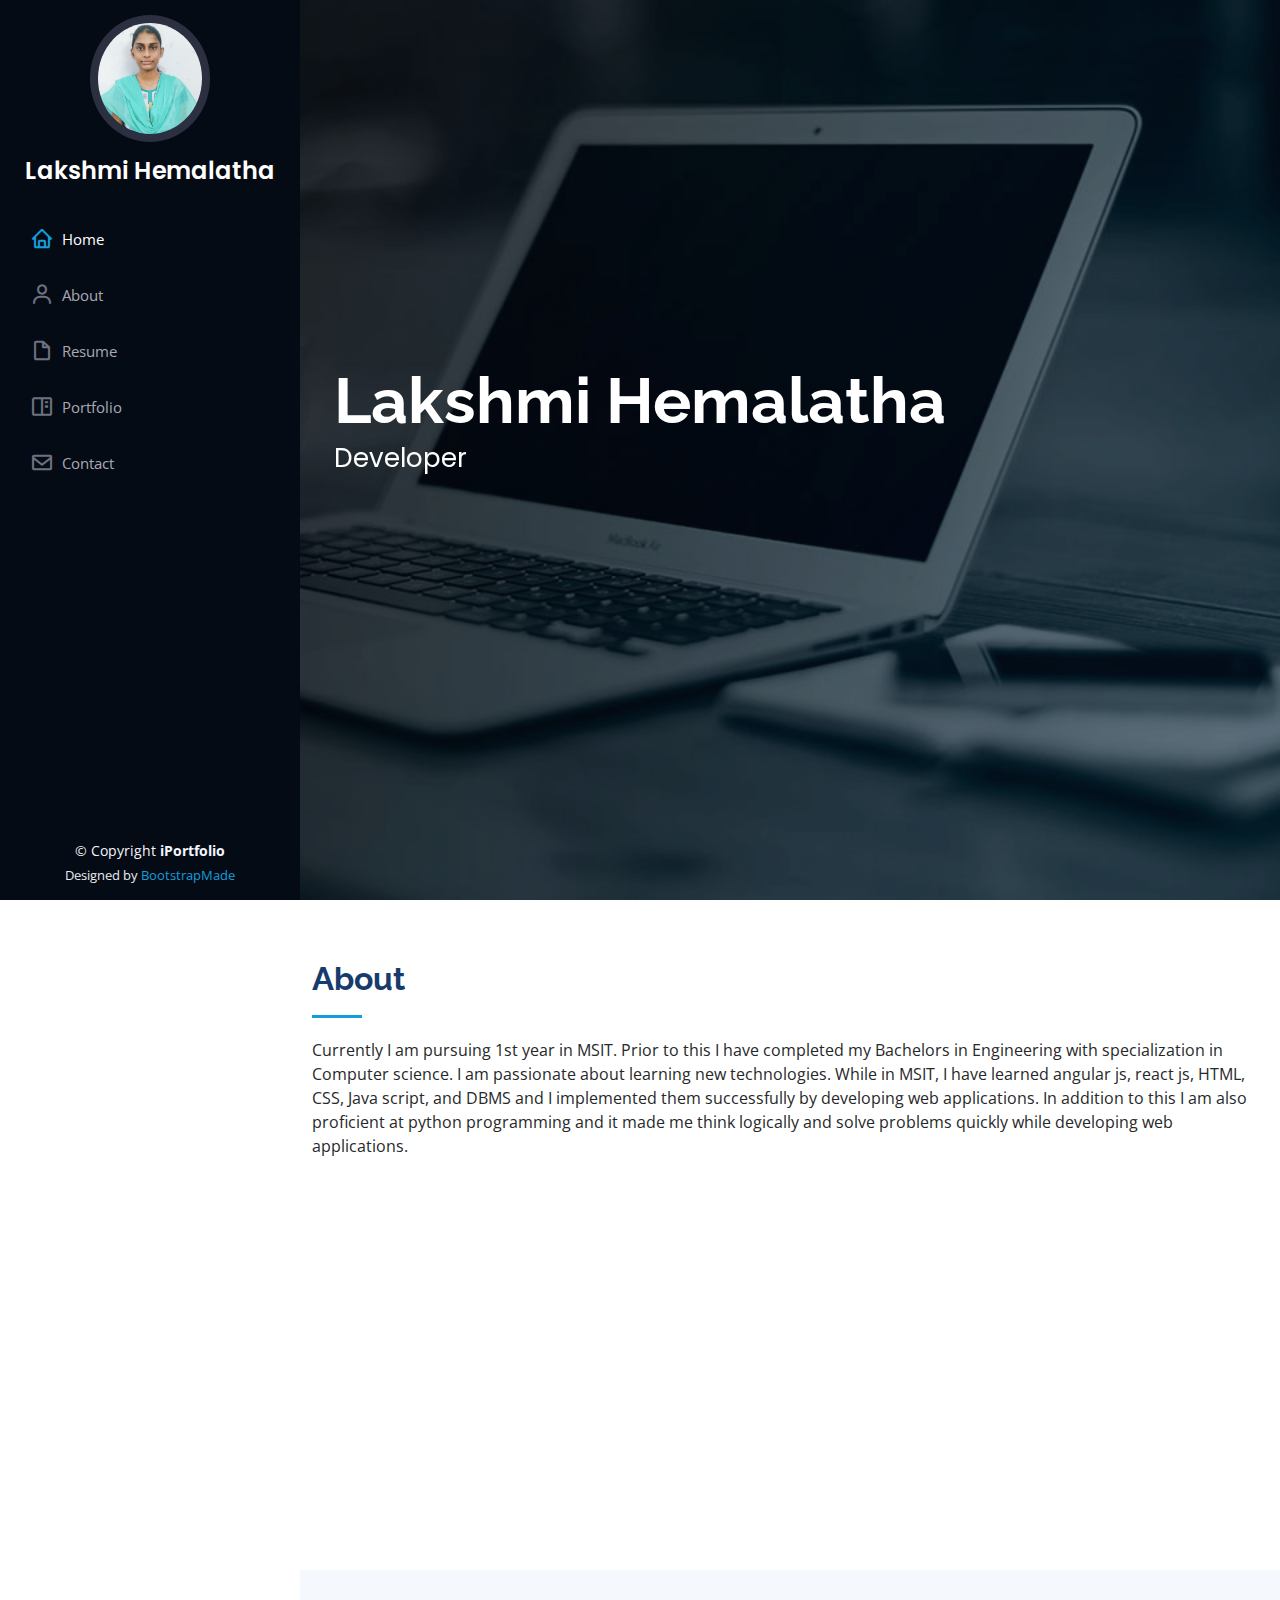
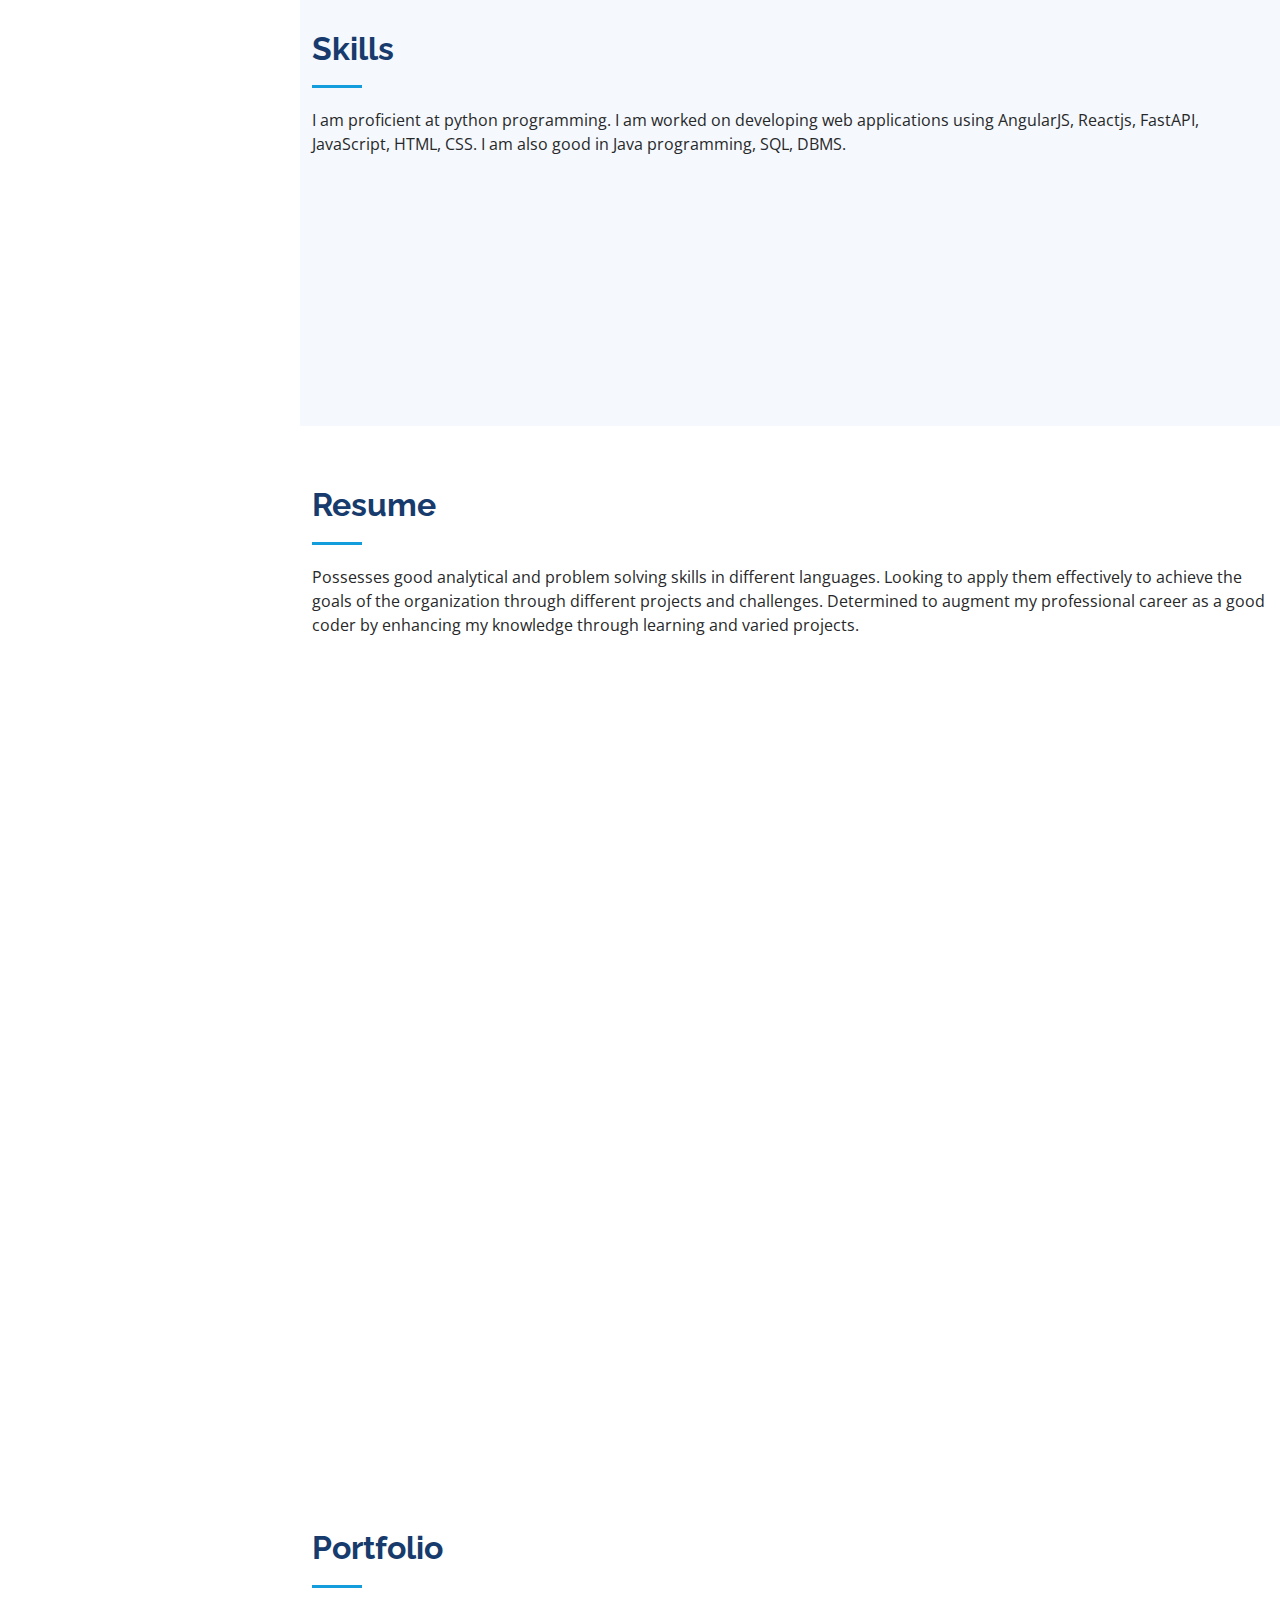
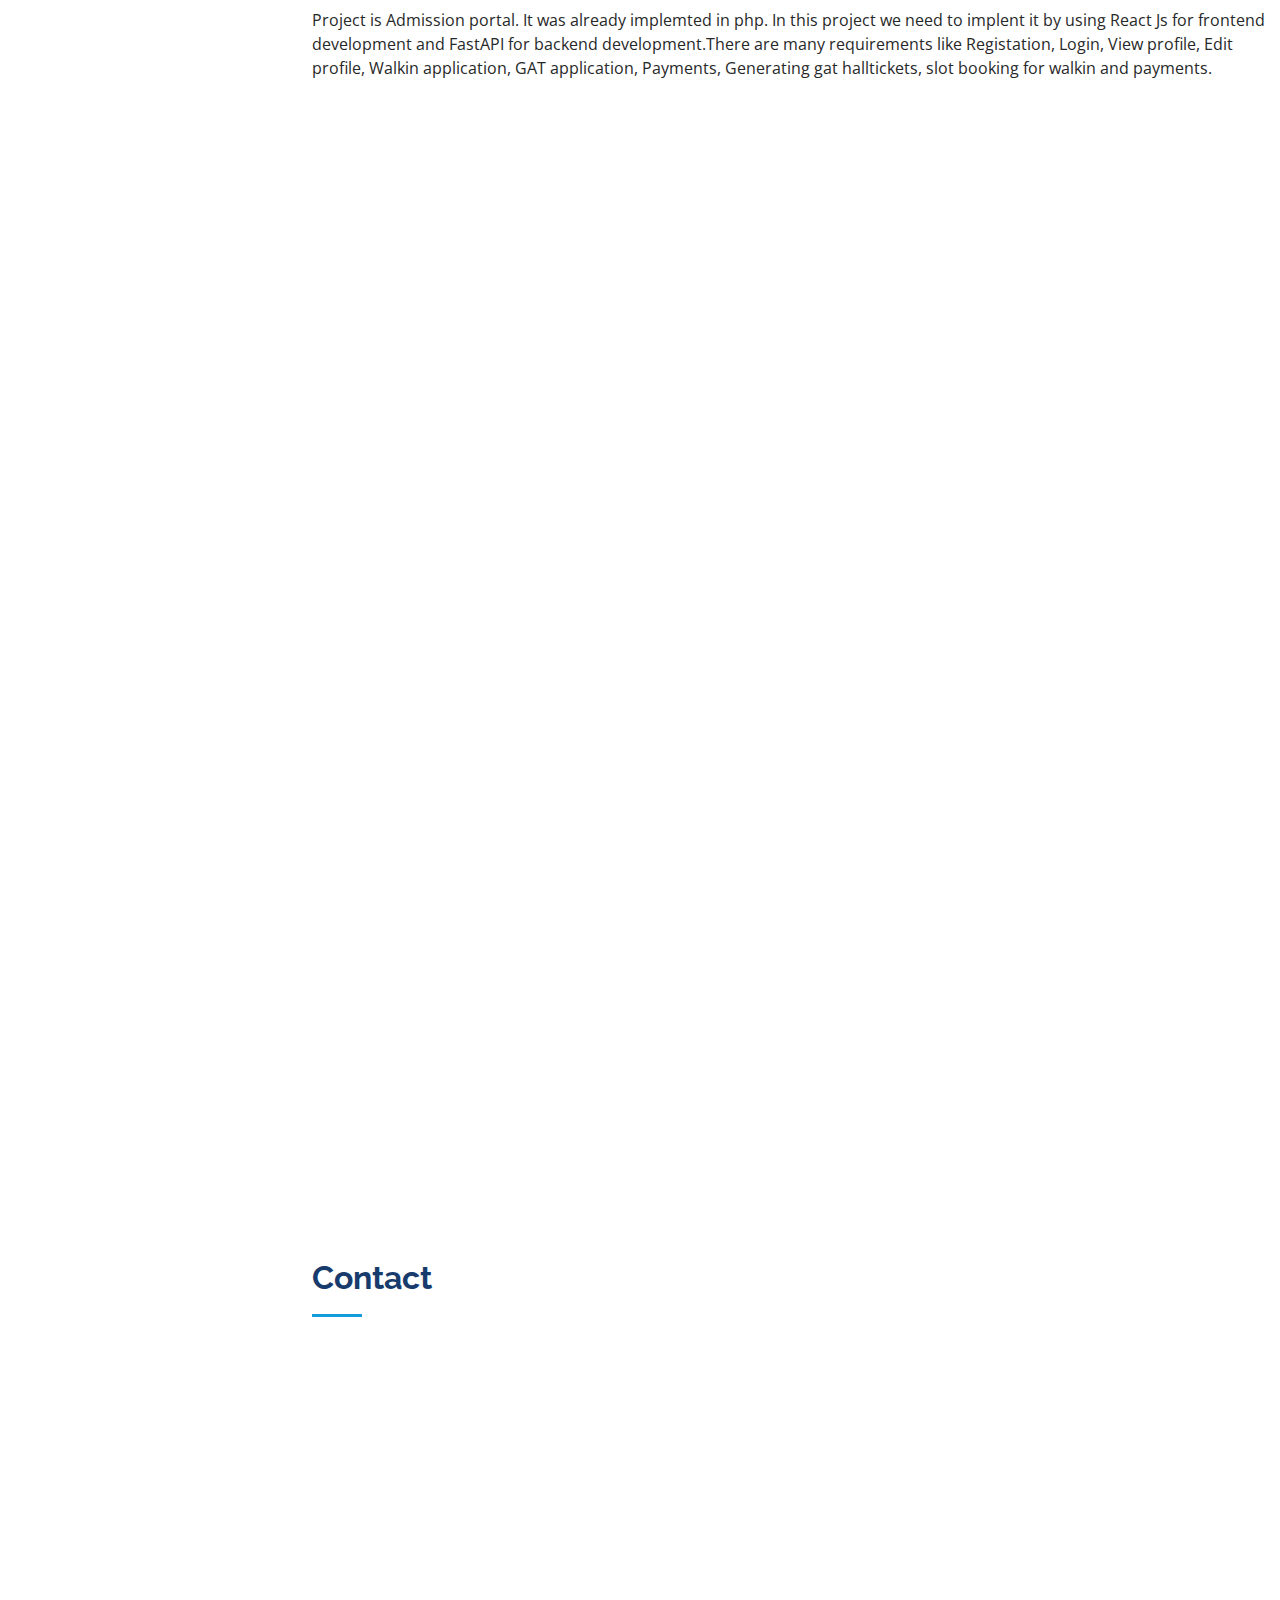
==== index.html @ 39ab47ab "final1" ====
<!DOCTYPE html>
<html lang="en">

<head>
  <meta charset="utf-8">
  <meta content="width=device-width, initial-scale=1.0" name="viewport">

  <title>iPortfolio Bootstrap Template - Index</title>
  <meta content="" name="description">
  <meta content="" name="keywords">

  <!-- Favicons -->
  <link href="assets/img/favicon.png" rel="icon">
  <link href="assets/img/apple-touch-icon.png" rel="apple-touch-icon">

  <!-- Google Fonts -->
  <link href="https://fonts.googleapis.com/css?family=Open+Sans:300,300i,400,400i,600,600i,700,700i|Raleway:300,300i,400,400i,500,500i,600,600i,700,700i|Poppins:300,300i,400,400i,500,500i,600,600i,700,700i" rel="stylesheet">

  <!-- Vendor CSS Files -->
  <link href="assets/vendor/aos/aos.css" rel="stylesheet">
  <link href="assets/vendor/bootstrap/css/bootstrap.min.css" rel="stylesheet">
  <link href="assets/vendor/bootstrap-icons/bootstrap-icons.css" rel="stylesheet">
  <link href="assets/vendor/boxicons/css/boxicons.min.css" rel="stylesheet">
  <link href="assets/vendor/glightbox/css/glightbox.min.css" rel="stylesheet">
  <link href="assets/vendor/swiper/swiper-bundle.min.css" rel="stylesheet">

  <!-- Template Main CSS File -->
  <link href="assets/css/style.css" rel="stylesheet">

  <!-- =======================================================
  * Template Name: iPortfolio - v3.3.0
  * Template URL: https://bootstrapmade.com/iportfolio-bootstrap-portfolio-websites-template/
  * Author: BootstrapMade.com
  * License: https://bootstrapmade.com/license/
  ======================================================== -->
</head>

<body>

  <!-- ======= Mobile nav toggle button ======= -->
  <i class="bi bi-list mobile-nav-toggle d-xl-none"></i>

  <!-- ======= Header ======= -->
  <header id="header">
    <div class="d-flex flex-column">

      <div class="profile">
        <img src="assets/img/profile-img.jpg" alt="" class="img-fluid rounded-circle">
        <h1 class="text-light"><a href="index.html">Lakshmi Hemalatha</a></h1>
        <!-- <div class="social-links mt-3 text-center">
          <a href="#" class="twitter"><i class="bx bxl-twitter"></i></a>
          <a href="#" class="facebook"><i class="bx bxl-facebook"></i></a>
          <a href="#" class="instagram"><i class="bx bxl-instagram"></i></a>
          <a href="#" class="google-plus"><i class="bx bxl-skype"></i></a>
          <a href="#" class="linkedin"><i class="bx bxl-linkedin"></i></a>
        </div> -->
      </div>

      <nav id="navbar" class="nav-menu navbar">
        <ul>
          <li><a href="#hero" class="nav-link scrollto active"><i class="bx bx-home"></i> <span>Home</span></a></li>
          <li><a href="#about" class="nav-link scrollto"><i class="bx bx-user"></i> <span>About</span></a></li>
          <li><a href="#resume" class="nav-link scrollto"><i class="bx bx-file-blank"></i> <span>Resume</span></a></li>
          <li><a href="#services" class="nav-link scrollto"><i class="bx bx-book-content"></i> <span>Portfolio</span></a></li>
          <!-- <li><a href="#services" class="nav-link scrollto"><i class="bx bx-server"></i> <span>Services</span></a></li> -->
          <li><a href="#contact" class="nav-link scrollto"><i class="bx bx-envelope"></i> <span>Contact</span></a></li>
        </ul>
      </nav><!-- .nav-menu -->
    </div>
  </header><!-- End Header -->

  <!-- ======= Hero Section ======= -->
  <section id="hero" class="d-flex flex-column justify-content-center align-items-center">
    <div class="hero-container" data-aos="fade-in">
      <h1>Lakshmi Hemalatha</h1>
      <p>Developer</p>
      <!-- <p>I'm <span class="typed" data-typed-items="Designer, Developer, Freelancer, Photographer"></span></p> -->
    </div>
  </section><!-- End Hero -->

  <main id="main">

    <!-- ======= About Section ======= -->
    <section id="about" class="about">
      <div class="container">

        <div class="section-title">
          <h2>About</h2>
          <p>Currently I am pursuing 1st year in MSIT. Prior to this  I have completed my Bachelors in Engineering with specialization in Computer science.  
            I am passionate about learning new technologies. While in  MSIT, I have learned angular js, react js, HTML, CSS, Java script, and DBMS and I implemented them successfully by developing web applications.
            In addition to this I am also proficient at python programming and it  made me think logically and solve problems quickly while developing web applications.</p>
        </div>

        <div class="row">
          <div class="col-lg-4" data-aos="fade-right">
            <img src="assets/img/profile-img.jpg" class="img-fluid" alt="">
          </div>
          <div class="col-lg-8 pt-4 pt-lg-0 content" data-aos="fade-left">
            <h3>Student</h3>
            <p class="fst-italic">
              
            </p>
            <div class="row">
              <div class="col-lg-6">
                <ul>
                  <li><i class="bi bi-chevron-right"></i> <strong>Birthday:</strong> <span>27 Nov 1999</span></li>
                
                  <li><i class="bi bi-chevron-right"></i> <strong>Phone:</strong> <span>8184944291</span></li>
                  <li><i class="bi bi-chevron-right"></i> <strong>Website:</strong> <span>linkedin.com/in/lakshmi-hemalatha-naredla</span></li>
                  
                </ul>
              </div>
              <div class="col-lg-6">
                <ul>
                  <!-- <li><i class="bi bi-chevron-right"></i> <strong>Age:</strong> <span>30</span></li> -->
                  <li><i class="bi bi-chevron-right"></i> <strong>Degree:</strong> <span>Master</span></li>
                  <li><i class="bi bi-chevron-right"></i> <strong>PhEmailone:</strong> <span>lakshmihemalathanaredla@gmail.com</span></li>
                  <li><i class="bi bi-chevron-right"></i> <strong>City:</strong> <span>Vijayawada</span></li>
                  <!-- <li><i class="bi bi-chevron-right"></i> <strong>Freelance:</strong> <span>Available</span></li> -->
                </ul>
              </div>
            </div>
            <!-- <p>
              Officiis eligendi itaque labore et dolorum mollitia officiis optio vero. Quisquam sunt adipisci omnis et ut. Nulla accusantium dolor incidunt officia tempore. Et eius omnis.
              Cupiditate ut dicta maxime officiis quidem quia. Sed et consectetur qui quia repellendus itaque neque. Aliquid amet quidem ut quaerat cupiditate. Ab et eum qui repellendus omnis culpa magni laudantium dolores.
            </p> -->
          </div>
        </div>

      </div>
    </section><!-- End About Section -->

    <!-- ======= Facts Section ======= -->
    <!-- <section id="facts" class="facts">
      <div class="container">

        <div class="section-title">
          <h2>Facts</h2>
          <p>Magnam dolores commodi suscipit. Necessitatibus eius consequatur ex aliquid fuga eum quidem. Sit sint consectetur velit. Quisquam quos quisquam cupiditate. Et nemo qui impedit suscipit alias ea. Quia fugiat sit in iste officiis commodi quidem hic quas.</p>
        </div>

        <div class="row no-gutters">

          <div class="col-lg-3 col-md-6 d-md-flex align-items-md-stretch" data-aos="fade-up">
            <div class="count-box">
              <i class="bi bi-emoji-smile"></i>
              <span data-purecounter-start="0" data-purecounter-end="232" data-purecounter-duration="1" class="purecounter"></span>
              <p><strong>Happy Clients</strong> consequuntur quae</p>
            </div>
          </div>

          <div class="col-lg-3 col-md-6 d-md-flex align-items-md-stretch" data-aos="fade-up" data-aos-delay="100">
            <div class="count-box">
              <i class="bi bi-journal-richtext"></i>
              <span data-purecounter-start="0" data-purecounter-end="521" data-purecounter-duration="1" class="purecounter"></span>
              <p><strong>Projects</strong> adipisci atque cum quia aut</p>
            </div>
          </div>

          <div class="col-lg-3 col-md-6 d-md-flex align-items-md-stretch" data-aos="fade-up" data-aos-delay="200">
            <div class="count-box">
              <i class="bi bi-headset"></i>
              <span data-purecounter-start="0" data-purecounter-end="1453" data-purecounter-duration="1" class="purecounter"></span>
              <p><strong>Hours Of Support</strong> aut commodi quaerat</p>
            </div>
          </div>

          <div class="col-lg-3 col-md-6 d-md-flex align-items-md-stretch" data-aos="fade-up" data-aos-delay="300">
            <div class="count-box">
              <i class="bi bi-people"></i>
              <span data-purecounter-start="0" data-purecounter-end="32" data-purecounter-duration="1" class="purecounter"></span>
              <p><strong>Hard Workers</strong> rerum asperiores dolor</p>
            </div>
          </div>

        </div>

      </div>
    </section>End Facts Section -->

    <!-- ======= Skills Section ======= -->
    <section id="skills" class="skills section-bg">
      <div class="container">

        <div class="section-title">
          <h2>Skills</h2>
          <p>I am proficient at python programming. I am worked on developing web applications using AngularJS, Reactjs, FastAPI, JavaScript, HTML, CSS. I am also good in Java programming, SQL, DBMS.  </p>
        </div>

        <div class="row skills-content">

          <div class="col-lg-6" data-aos="fade-up">

            <div class="progress">
              <span class="skill">Python <i class="val">90%</i></span>
              <div class="progress-bar-wrap">
                <div class="progress-bar" role="progressbar" aria-valuenow="100" aria-valuemin="0" aria-valuemax="100"></div>
              </div>
            </div>

            <div class="progress">
              <span class="skill">Java Programming <i class="val">75%</i></span>
              <div class="progress-bar-wrap">
                <div class="progress-bar" role="progressbar" aria-valuenow="90" aria-valuemin="0" aria-valuemax="100"></div>
              </div>
            </div>

            <div class="progress">
              <span class="skill">C <i class="val">85%</i></span>
              <div class="progress-bar-wrap">
                <div class="progress-bar" role="progressbar" aria-valuenow="75" aria-valuemin="0" aria-valuemax="100"></div>
              </div>
            </div>

          </div>

          <div class="col-lg-6" data-aos="fade-up" data-aos-delay="100">

            <div class="progress">
              <span class="skill">SQL<i class="val">80%</i></span>
              <div class="progress-bar-wrap">
                <div class="progress-bar" role="progressbar" aria-valuenow="80" aria-valuemin="0" aria-valuemax="100"></div>
              </div>
            </div>

            <div class="progress">
              <span class="skill">Web application Technologies <i class="val">85%</i></span>
              <div class="progress-bar-wrap">
                <div class="progress-bar" role="progressbar" aria-valuenow="90" aria-valuemin="0" aria-valuemax="100"></div>
              </div>
            </div>

            <div class="progress">
              <span class="skill">C++ <i class="val">80%</i></span>
              <div class="progress-bar-wrap">
                <div class="progress-bar" role="progressbar" aria-valuenow="55" aria-valuemin="0" aria-valuemax="100"></div>
              </div>
            </div>

          </div>

        </div>

      </div>
    </section><!-- End Skills Section -->

    <!-- ======= Resume Section ======= -->
    <section id="resume" class="resume">
      <div class="container">

        <div class="section-title">
          <h2>Resume</h2>
          <p>Possesses good analytical and problem solving skills in different languages. Looking to apply them effectively to achieve the goals of the organization
            through different projects and challenges. Determined to augment my professional career as a good coder by enhancing my knowledge through learning and
            varied projects.
            </p>
        </div>

        <div class="row">
          <div class="col-lg-6" data-aos="fade-up">
            <h3 class="resume-title">Sumary</h3>
            <div class="resume-item pb-0">
              <h4>Lakshmi Hemalatha </h4>
              <p><em>Student at IIIT Hyderabad.</em></p>
              <ul>
                <li>linkedin.com/in/hemalatha</li>
                <li>8184944291</li>
                <li>lakshmihemalathanaredla@gmail.com</li>
              </ul>
            </div>

            <h3 class="resume-title">Education</h3>
            <div class="resume-item">
              <h4>Masters of Science in Information Technology </h4>
              <h5>2020 - 2022</h5>
              <p><em>CIHL-IIITH
                
                </em></p>
              <p>CGPA- 7.8</p>
            </div>
            <div class="resume-item">
              <h4>Bachelors of Technology</h4>
              <h5>2016-2020</h5>
              <p><em>Devineni Venkata Ramana & Dr.Hima Sekhar Mic College of Technology</em></p>
              <p><em>JNTU- Kakinada</em></p>
                <p><em></em>Computer Science and Engineering</em></p>
                  <p><em>CGPA- 8.0</em></p>
              <!-- <p>Quia nobis sequi est occaecati aut. Repudiandae et iusto quae reiciendis et quis Eius vel ratione eius unde vitae rerum voluptates asperiores voluptatem Earum molestiae consequatur neque etlon sader mart dila</p> -->
            </div>
          </div>
          <div class="col-lg-6" data-aos="fade-up" data-aos-delay="100">
            <h3 class="resume-title">Projects</h3>
            <div class="resume-item">
              <h4>Data Deduplication Using File Checksum</h4>
              <!-- <h5>Team size: 4</h5>
              <p><em>Experion, New York, NY </em></p> -->
              <ul>
                <li><b>Team size:</b> 4</li>
                <li><b>Role:</b> Team leader </li>
                <li><b>Technologies Used:</b> Python, Cryptography algorithm </li>
                <li><b>Description:</b> Developed a duplicate file finder system that helps to reduce the storage space on the device and helps to easily upload the files into the device.
                  Implemented it by using Message Digesting 5 algorithm which helps to convert the data into hash values. Outcome of this project is to identify the duplicate
                  files by comparing hash values and then perform merge or delete operations on that files.</li>
              </ul>
            </div>
            <div class="resume-item">
              <h4>Quiz Application </h4>
              <!-- <h5>2017 - 2018</h5>
              <p><em>Stepping Stone Advertising, New York, NY</em></p> -->
              <ul>
                <li><b>Team size:</b> 1</li>
                <li><b>Role:</b> Developer </li>
                <li><b>Technologies Used:</b> HTML, CSS, JS</li>
                <li><b>Description:</b> The main aim of this application is to design the web page with questions and options. The questions will appear one after another and it is
                  time based activity. Finally it generates the score after submitting all questions.
                  </li>
              </ul>
            </div>
          </div>
        </div>

      </div>
    </section><!-- End Resume Section -->

    <!-- ======= Portfolio Section ======= -->
    <section id="services" class="services">
      <div class="container" >

        <div class="section-title">
          <h2>Portfolio</h2>
          <p>Project is Admission portal. It was already implemted in php. In this project we need to implent it by using React Js for frontend development and FastAPI for backend development.There are many requirements like Registation, Login, View profile, Edit profile, Walkin application, GAT application, Payments, Generating gat halltickets, slot booking for walkin and payments. </p>
        </div>

        <div class="row">
          <div class="col-lg-4 col-md-6 icon-box" data-aos="fade-up">
            <!-- <div class="icon"><i class="bi bi-briefcase"></i></div> -->
            <h4 class="title">Sprint 1</h4>
            <p class="description"><ul><li>Run the existed code in local system by cloning it from git</li><li>Divided the project into components and allocated it each team to implement it in using ReactJs</li><li>Understand the code realated to walkin application component</li><li>Implemented flow chart </li></ul></p>
          </div>
          <div class="col-lg-4 col-md-6 icon-box" data-aos="fade-up" data-aos-delay="100">
            <!-- <div class="icon"><i class="bi bi-card-checklist"></i></div> -->
            <h4 class="title">Sprint 2</h4>
            <p class="description"><ul><li>Implemeted an algorithm based on walkin application component</li><li>Worked on understanding the code and about databases used in it</li><li>Learned about AJAX and jquery</li></ul></p>
          </div>
          <div class="col-lg-4 col-md-6 icon-box" data-aos="fade-up" data-aos-delay="200">
            <!-- <div class="icon"><i class="bi bi-bar-chart"></i></div> -->
            <h4 class="title">Sprint 3</h4>
            <p class="description"><ul><li>Worked on implenting the front end development for view profile, update profile, walkin and payments using React Js</li><li>Adjusted the shapes, fonts and styles for image and template</li><li>Implemeted walking front with test centers as a radio button</li><li>Learned about ReactJs</li></ul></p>
          </div>
          <div class="col-lg-4 col-md-6 icon-box" data-aos="fade-up" data-aos-delay="300">
            <!-- <div class="icon"><i class="bi bi-binoculars"></i></div> -->
            <h4 class="title">Sprint 4</h4>
            <p class="description"><ul><li>Learned about Fastapi for developing backend</li><li>Implemeted some examples based on databse connection</li><li>Performed CRUD operations</li><li>Created the databse and inserted data into it</li><li>Updated the database</li><li>Implemeted examples related to path parameters, query parameters, body with multiple parameters </li></ul>></p>
          </div>
          <div class="col-lg-4 col-md-6 icon-box" data-aos="fade-up" data-aos-delay="400">
            <!-- <div class="icon"><i class="bi bi-brightness-high"></i></div> -->
            <h4 class="title">Sprint 5</h4>
            <p class="description"><ul><li>Performed CRUD operation by conneting MYSQL databse with FastAPI</li><li>Worked on connecting FastAPI with ReactJs</li><li>Implemented the code for storing details in the database by taking it from the front end with get and post methods</li><li>Worked on login page and checked whether login details are correct or not</li></ul></p>
          </div>
          <div class="col-lg-4 col-md-6 icon-box" data-aos="fade-up" data-aos-delay="500">
            <!-- <div class="icon"><i class="bi bi-calendar4-week"></i></div> -->
            <h4 class="title">Sprint 6</h4>
            <p class="description"><ul><li>Implemeted view profile page</li><li>Stored entered details in database and displays it in dashboard</li><li>Implemted the edit button, it updates the details in database and displays in dashboard</li><li>Worked on Walkin application(users can apply for 3 times)- Stores test center details in database, generates random application number and displays the table with Walkin application details</li></ul></p>
          </div>
          <div class="col-lg-4 col-md-6 icon-box" data-aos="fade-up" data-aos-delay="500">
            <!-- <div class="icon"><i class="bi bi-calendar4-week"></i></div> -->
            <h4 class="title">Sprint 7</h4>
            <p class="description"><ul><li>Worked on uploading the image</li><li>Storing the image into one folder and image name into database</li><li>Getting the image name from database and displaying the image in dashboard</li><li>Deployed all the code into local system and adjusted all styles</li></ul></p>
          </div>
          <div class="col-lg-4 col-md-6 icon-box" data-aos="fade-up" data-aos-delay="500">
            <!-- <div class="icon"><i class="bi bi-calendar4-week"></i></div> -->
            <h4 class="title">Sprint 8</h4>
            <p class="description"><ul><li>Worked on deploying the code into AWS</li><li> Added localstorage for storing commonly used details</li><li>Created seperate repository with branches and pushed the code into it</li><li>Deployed all the code, prepared presentation and documentation</li><li>Given Mock demo and Final demo successfully</li></ul></p>
          </div>
        </div>

      </div>
          <!-- <p>Magnam dolores commodi suscipit. Necessitatibus eius consequatur ex aliquid fuga eum quidem. Sit sint consectetur velit. Quisquam quos quisquam cupiditate. Et nemo qui impedit suscipit alias ea. Quia fugiat sit in iste officiis commodi quidem hic quas.</p>
        </div>

        <div class="row" data-aos="fade-up">
          <div class="col-lg-12 d-flex justify-content-center">
            <ul id="portfolio-flters">
              <li data-filter="*" class="filter-active">All</li>
              <li data-filter=".filter-app">App</li>
              <li data-filter=".filter-card">Card</li>
              <li data-filter=".filter-web">Web</li>
            </ul>
          </div>
        </div>

        <div class="row portfolio-container" data-aos="fade-up" data-aos-delay="100">

          <div class="col-lg-4 col-md-6 portfolio-item filter-app">
            <div class="portfolio-wrap">
              <img src="assets/img/portfolio/portfolio-1.jpg" class="img-fluid" alt="">
              <div class="portfolio-links">
                <a href="assets/img/portfolio/portfolio-1.jpg" data-gallery="portfolioGallery" class="portfolio-lightbox" title="App 1"><i class="bx bx-plus"></i></a>
                <a href="portfolio-details.html" title="More Details"><i class="bx bx-link"></i></a>
              </div>
            </div>
          </div>

          <div class="col-lg-4 col-md-6 portfolio-item filter-web">
            <div class="portfolio-wrap">
              <img src="assets/img/portfolio/portfolio-2.jpg" class="img-fluid" alt="">
              <div class="portfolio-links">
                <a href="assets/img/portfolio/portfolio-2.jpg" data-gallery="portfolioGallery" class="portfolio-lightbox" title="Web 3"><i class="bx bx-plus"></i></a>
                <a href="portfolio-details.html" title="More Details"><i class="bx bx-link"></i></a>
              </div>
            </div>
          </div>

          <div class="col-lg-4 col-md-6 portfolio-item filter-app">
            <div class="portfolio-wrap">
              <img src="assets/img/portfolio/portfolio-3.jpg" class="img-fluid" alt="">
              <div class="portfolio-links">
                <a href="assets/img/portfolio/portfolio-3.jpg" data-gallery="portfolioGallery" class="portfolio-lightbox" title="App 2"><i class="bx bx-plus"></i></a>
                <a href="portfolio-details.html" title="More Details"><i class="bx bx-link"></i></a>
              </div>
            </div>
          </div>

          <div class="col-lg-4 col-md-6 portfolio-item filter-card">
            <div class="portfolio-wrap">
              <img src="assets/img/portfolio/portfolio-4.jpg" class="img-fluid" alt="">
              <div class="portfolio-links">
                <a href="assets/img/portfolio/portfolio-4.jpg" data-gallery="portfolioGallery" class="portfolio-lightbox" title="Card 2"><i class="bx bx-plus"></i></a>
                <a href="portfolio-details.html" title="More Details"><i class="bx bx-link"></i></a>
              </div>
            </div>
          </div>

          <div class="col-lg-4 col-md-6 portfolio-item filter-web">
            <div class="portfolio-wrap">
              <img src="assets/img/portfolio/portfolio-5.jpg" class="img-fluid" alt="">
              <div class="portfolio-links">
                <a href="assets/img/portfolio/portfolio-5.jpg" data-gallery="portfolioGallery" class="portfolio-lightbox" title="Web 2"><i class="bx bx-plus"></i></a>
                <a href="portfolio-details.html" title="More Details"><i class="bx bx-link"></i></a>
              </div>
            </div>
          </div>

          <div class="col-lg-4 col-md-6 portfolio-item filter-app">
            <div class="portfolio-wrap">
              <img src="assets/img/portfolio/portfolio-6.jpg" class="img-fluid" alt="">
              <div class="portfolio-links">
                <a href="assets/img/portfolio/portfolio-6.jpg" data-gallery="portfolioGallery" class="portfolio-lightbox" title="App 3"><i class="bx bx-plus"></i></a>
                <a href="portfolio-details.html" title="More Details"><i class="bx bx-link"></i></a>
              </div>
            </div>
          </div>

          <div class="col-lg-4 col-md-6 portfolio-item filter-card">
            <div class="portfolio-wrap">
              <img src="assets/img/portfolio/portfolio-7.jpg" class="img-fluid" alt="">
              <div class="portfolio-links">
                <a href="assets/img/portfolio/portfolio-7.jpg" data-gallery="portfolioGallery" class="portfolio-lightbox" title="Card 1"><i class="bx bx-plus"></i></a>
                <a href="portfolio-details.html" title="More Details"><i class="bx bx-link"></i></a>
              </div>
            </div>
          </div>

          <div class="col-lg-4 col-md-6 portfolio-item filter-card">
            <div class="portfolio-wrap">
              <img src="assets/img/portfolio/portfolio-8.jpg" class="img-fluid" alt="">
              <div class="portfolio-links">
                <a href="assets/img/portfolio/portfolio-8.jpg" data-gallery="portfolioGallery" class="portfolio-lightbox" title="Card 3"><i class="bx bx-plus"></i></a>
                <a href="portfolio-details.html" title="More Details"><i class="bx bx-link"></i></a>
              </div>
            </div>
          </div>

          <div class="col-lg-4 col-md-6 portfolio-item filter-web">
            <div class="portfolio-wrap">
              <img src="assets/img/portfolio/portfolio-9.jpg" class="img-fluid" alt="">
              <div class="portfolio-links">
                <a href="assets/img/portfolio/portfolio-9.jpg" data-gallery="portfolioGallery" class="portfolio-lightbox" title="Web 3"><i class="bx bx-plus"></i></a>
                <a href="portfolio-details.html" title="More Details"><i class="bx bx-link"></i></a>
              </div>
            </div>
          </div>

        </div>

      </div> -->
    </section><!-- End Portfolio Section -->

    <!-- ======= Services Section ======= -->
    <!-- <section id="services" class="services">
      <div class="container">

        <div class="section-title">
          <h2>Services</h2>
          <p>Magnam dolores commodi suscipit. Necessitatibus eius consequatur ex aliquid fuga eum quidem. Sit sint consectetur velit. Quisquam quos quisquam cupiditate. Et nemo qui impedit suscipit alias ea. Quia fugiat sit in iste officiis commodi quidem hic quas.</p>
        </div>

        <div class="row">
          <div class="col-lg-4 col-md-6 icon-box" data-aos="fade-up">
            <div class="icon"><i class="bi bi-briefcase"></i></div>
            <h4 class="title"><a href=""></a>Lorem Ipsum</a></h4>
            <p class="description">Voluptatum deleniti atque corrupti quos dolores et quas molestias excepturi sint occaecati cupiditate non provident</p>
          </div>
          <div class="col-lg-4 col-md-6 icon-box" data-aos="fade-up" data-aos-delay="100">
            <div class="icon"><i class="bi bi-card-checklist"></i></div>
            <h4 class="title"><a href="">Dolor Sitema</a></h4>
            <p class="description">Minim veniam, quis nostrud exercitation ullamco laboris nisi ut aliquip ex ea commodo consequat tarad limino ata</p>
          </div>
          <div class="col-lg-4 col-md-6 icon-box" data-aos="fade-up" data-aos-delay="200">
            <div class="icon"><i class="bi bi-bar-chart"></i></div>
            <h4 class="title"><a href="">Sed ut perspiciatis</a></h4>
            <p class="description">Duis aute irure dolor in reprehenderit in voluptate velit esse cillum dolore eu fugiat nulla pariatur</p>
          </div>
          <div class="col-lg-4 col-md-6 icon-box" data-aos="fade-up" data-aos-delay="300">
            <div class="icon"><i class="bi bi-binoculars"></i></div>
            <h4 class="title"><a href="">Magni Dolores</a></h4>
            <p class="description">Excepteur sint occaecat cupidatat non proident, sunt in culpa qui officia deserunt mollit anim id est laborum</p>
          </div>
          <div class="col-lg-4 col-md-6 icon-box" data-aos="fade-up" data-aos-delay="400">
            <div class="icon"><i class="bi bi-brightness-high"></i></div>
            <h4 class="title"><a href="">Nemo Enim</a></h4>
            <p class="description">At vero eos et accusamus et iusto odio dignissimos ducimus qui blanditiis praesentium voluptatum deleniti atque</p>
          </div>
          <div class="col-lg-4 col-md-6 icon-box" data-aos="fade-up" data-aos-delay="500">
            <div class="icon"><i class="bi bi-calendar4-week"></i></div>
            <h4 class="title"><a href="">Eiusmod Tempor</a></h4>
            <p class="description">Et harum quidem rerum facilis est et expedita distinctio. Nam libero tempore, cum soluta nobis est eligendi</p>
          </div>
        </div>

      </div>
    </section>End Services Section -->

    <!-- ======= Testimonials Section ======= -->
    <!-- <section id="testimonials" class="testimonials section-bg">
      <div class="container">

        <div class="section-title">
          <h2>Testimonials</h2>
          <p>Magnam dolores commodi suscipit. Necessitatibus eius consequatur ex aliquid fuga eum quidem. Sit sint consectetur velit. Quisquam quos quisquam cupiditate. Et nemo qui impedit suscipit alias ea. Quia fugiat sit in iste officiis commodi quidem hic quas.</p>
        </div>

        <div class="testimonials-slider swiper-container" data-aos="fade-up" data-aos-delay="100">
          <div class="swiper-wrapper">

            <div class="swiper-slide">
              <div class="testimonial-item" data-aos="fade-up">
                <p>
                  <i class="bx bxs-quote-alt-left quote-icon-left"></i>
                  Proin iaculis purus consequat sem cure digni ssim donec porttitora entum suscipit rhoncus. Accusantium quam, ultricies eget id, aliquam eget nibh et. Maecen aliquam, risus at semper.
                  <i class="bx bxs-quote-alt-right quote-icon-right"></i>
                </p>
                <img src="assets/img/testimonials/testimonials-1.jpg" class="testimonial-img" alt="">
                <h3>Saul Goodman</h3>
                <h4>Ceo &amp; Founder</h4>
              </div>
            </div>End testimonial item -->

            <!-- <div class="swiper-slide">
              <div class="testimonial-item" data-aos="fade-up" data-aos-delay="100">
                <p>
                  <i class="bx bxs-quote-alt-left quote-icon-left"></i>
                  Export tempor illum tamen malis malis eram quae irure esse labore quem cillum quid cillum eram malis quorum velit fore eram velit sunt aliqua noster fugiat irure amet legam anim culpa.
                  <i class="bx bxs-quote-alt-right quote-icon-right"></i>
                </p>
                <img src="assets/img/testimonials/testimonials-2.jpg" class="testimonial-img" alt="">
                <h3>Sara Wilsson</h3>
                <h4>Designer</h4>
              </div>
            </div>End testimonial item -->

            <!-- <div class="swiper-slide">
              <div class="testimonial-item" data-aos="fade-up" data-aos-delay="200">
                <p>
                  <i class="bx bxs-quote-alt-left quote-icon-left"></i>
                  Enim nisi quem export duis labore cillum quae magna enim sint quorum nulla quem veniam duis minim tempor labore quem eram duis noster aute amet eram fore quis sint minim.
                  <i class="bx bxs-quote-alt-right quote-icon-right"></i>
                </p>
                <img src="assets/img/testimonials/testimonials-3.jpg" class="testimonial-img" alt="">
                <h3>Jena Karlis</h3>
                <h4>Store Owner</h4>
              </div>
            </div>End testimonial item -->

            <!-- <div class="swiper-slide">
              <div class="testimonial-item" data-aos="fade-up" data-aos-delay="300">
                <p>
                  <i class="bx bxs-quote-alt-left quote-icon-left"></i>
                  Fugiat enim eram quae cillum dolore dolor amet nulla culpa multos export minim fugiat minim velit minim dolor enim duis veniam ipsum anim magna sunt elit fore quem dolore labore illum veniam.
                  <i class="bx bxs-quote-alt-right quote-icon-right"></i>
                </p>
                <img src="assets/img/testimonials/testimonials-4.jpg" class="testimonial-img" alt="">
                <h3>Matt Brandon</h3>
                <h4>Freelancer</h4>
              </div>
            </div>End testimonial item -->

            <!-- <div class="swiper-slide">
              <div class="testimonial-item" data-aos="fade-up" data-aos-delay="400">
                <p>
                  <i class="bx bxs-quote-alt-left quote-icon-left"></i>
                  Quis quorum aliqua sint quem legam fore sunt eram irure aliqua veniam tempor noster veniam enim culpa labore duis sunt culpa nulla illum cillum fugiat legam esse veniam culpa fore nisi cillum quid.
                  <i class="bx bxs-quote-alt-right quote-icon-right"></i>
                </p>
                <img src="assets/img/testimonials/testimonials-5.jpg" class="testimonial-img" alt="">
                <h3>John Larson</h3>
                <h4>Entrepreneur</h4>
              </div>
            </div>End testimonial item -->

          <!-- </div>
          <div class="swiper-pagination"></div>
        </div>

      </div>
    </section>End Testimonials Section -->

    <!-- ======= Contact Section ======= -->
    <section id="contact" class="contact">
      <div class="container">

        <div class="section-title">
          <h2>Contact</h2>
         
        </div>

        <div class="row" data-aos="fade-in">

          <div class="col-lg-5 d-flex align-items-stretch">
            <div class="info">
              <div class="address">
                <i class="bi bi-geo-alt"></i>
                <h4>Location:</h4>
                <p>Kothapalli(vill), Gamplagudem(MD),Krishna(Dist)</p>
              </div>

              <div class="email">
                <i class="bi bi-envelope"></i>
                <h4>Email:</h4>
                <p>lakshmihemalathanaredla@gmail.com</p>
              </div>

              <div class="phone">
                <i class="bi bi-phone"></i>
                <h4>Call:</h4>
                <p>+918184944291</p>
              </div>

              <!-- <iframe src="https://www.google.com/maps/embed?pb=!1m14!1m8!1m3!1d12097.433213460943!2d-74.0062269!3d40.7101282!3m2!1i1024!2i768!4f13.1!3m3!1m2!1s0x0%3A0xb89d1fe6bc499443!2sDowntown+Conference+Center!5e0!3m2!1smk!2sbg!4v1539943755621" frameborder="0" style="border:0; width: 100%; height: 290px;" allowfullscreen></iframe> -->
            </div>

          </div>

          <div class="col-lg-7 mt-5 mt-lg-0 align-items-stretch">
          <div>&nbsp;&nbsp;&nbsp;&nbsp;&nbsp;&nbsp;&nbsp;&nbsp;&nbsp;&nbsp;
              <h4> Git Hub Account:</h4>
             <a href="https://github.com/hemalathanaredlaMAHI" >github.com/hemalathanaredlaMAHI</a></div><br></br>
            <div><h4> Linkedin Account: </h4>
             <a href="https://www.linkedin.com/in/lakshmi-hemalatha-naredla-b4995a190/" >www.linkedin.com/in/lakshmi-hemalatha-naredla-b4995a190/ </a></div><br></br>
            <div><h4> Hacker Rank: </h4>
             <a href="https://www.hackerrank.com/lakshmihemalath2" >https://www.hackerrank.com/lakshmihemalath2 </a></div><br></br>
               
            <!-- <form action="forms/contact.php" method="post" role="form" class="php-email-form">
              <div class="row">
                <div class="form-group col-md-6">
                  <label for="name">Your Name</label>
                  <input type="text" name="name" class="form-control" id="name" required>
                </div>
                <div class="form-group col-md-6">
                  <label for="name">Your Email</label>
                  <input type="email" class="form-control" name="email" id="email" required>
                </div>
              </div>
              <div class="form-group">
                <label for="name">Subject</label>
                <input type="text" class="form-control" name="subject" id="subject" required>
              </div>
              <div class="form-group">
                <label for="name">Message</label>
                <textarea class="form-control" name="message" rows="10" required></textarea>
              </div>
              <div class="my-3">
                <div class="loading">Loading</div>
                <div class="error-message"></div>
                <div class="sent-message">Your message has been sent. Thank you!</div>
              </div>
              <div class="text-center"><button type="submit">Send Message</button></div>
            </form> -->
          </div>

        </div>

      </div>
    </section><!-- End Contact Section -->

  </main><!-- End #main -->

  <!-- ======= Footer ======= -->
  <footer id="footer">
    <div class="container">
      <div class="copyright">
        &copy; Copyright <strong><span>iPortfolio</span></strong>
      </div>
      <div class="credits">
        <!-- All the links in the footer should remain intact. -->
        <!-- You can delete the links only if you purchased the pro version. -->
        <!-- Licensing information: https://bootstrapmade.com/license/ -->
        <!-- Purchase the pro version with working PHP/AJAX contact form: https://bootstrapmade.com/iportfolio-bootstrap-portfolio-websites-template/ -->
        Designed by <a href="https://bootstrapmade.com/">BootstrapMade</a>
      </div>
    </div>
  </footer><!-- End  Footer -->

  <a href="#" class="back-to-top d-flex align-items-center justify-content-center"><i class="bi bi-arrow-up-short"></i></a>

  <!-- Vendor JS Files -->
  <script src="assets/vendor/aos/aos.js"></script>
  <script src="assets/vendor/bootstrap/js/bootstrap.bundle.min.js"></script>
  <script src="assets/vendor/glightbox/js/glightbox.min.js"></script>
  <script src="assets/vendor/isotope-layout/isotope.pkgd.min.js"></script>
  <script src="assets/vendor/php-email-form/validate.js"></script>
  <script src="assets/vendor/purecounter/purecounter.js"></script>
  <script src="assets/vendor/swiper/swiper-bundle.min.js"></script>
  <script src="assets/vendor/typed.js/typed.min.js"></script>
  <script src="assets/vendor/waypoints/noframework.waypoints.js"></script>

  <!-- Template Main JS File -->
  <script src="assets/js/main.js"></script>

</body>

</html>
---- assets/css/style.css ----
/**
* Template Name: iPortfolio - v3.3.0
* Template URL: https://bootstrapmade.com/iportfolio-bootstrap-portfolio-websites-template/
* Author: BootstrapMade.com
* License: https://bootstrapmade.com/license/
*/

/*--------------------------------------------------------------
# General
--------------------------------------------------------------*/
body {
  font-family: "Open Sans", sans-serif;
  color: #272829;
}

a {
  color: #149ddd;
  text-decoration: none;
}

a:hover {
  color: #37b3ed;
  text-decoration: none;
}

h1, h2, h3, h4, h5, h6 {
  font-family: "Raleway", sans-serif;
}

/*--------------------------------------------------------------
# Back to top button
--------------------------------------------------------------*/
.back-to-top {
  position: fixed;
  visibility: hidden;
  opacity: 0;
  right: 15px;
  bottom: 15px;
  z-index: 996;
  background: #149ddd;
  width: 40px;
  height: 40px;
  border-radius: 50px;
  transition: all 0.4s;
}

.back-to-top i {
  font-size: 28px;
  color: #fff;
  line-height: 0;
}

.back-to-top:hover {
  background: #2eafec;
  color: #fff;
}

.back-to-top.active {
  visibility: visible;
  opacity: 1;
}

/*--------------------------------------------------------------
# Header
--------------------------------------------------------------*/
#header {
  position: fixed;
  top: 0;
  left: 0;
  bottom: 0;
  width: 300px;
  transition: all ease-in-out 0.5s;
  z-index: 9997;
  transition: all 0.5s;
  padding: 0 15px;
  background: #040b14;
  overflow-y: auto;
}

#header .profile img {
  margin: 15px auto;
  display: block;
  width: 120px;
  border: 8px solid #2c2f3f;
}

#header .profile h1 {
  font-size: 24px;
  margin: 0;
  padding: 0;
  font-weight: 600;
  -moz-text-align-last: center;
  text-align-last: center;
  font-family: "Poppins", sans-serif;
}

#header .profile h1 a, #header .profile h1 a:hover {
  color: #fff;
  text-decoration: none;
}

#header .profile .social-links a {
  font-size: 18px;
  display: inline-block;
  background: #212431;
  color: #fff;
  line-height: 1;
  padding: 8px 0;
  margin-right: 4px;
  border-radius: 50%;
  text-align: center;
  width: 36px;
  height: 36px;
  transition: 0.3s;
}

#header .profile .social-links a:hover {
  background: #149ddd;
  color: #fff;
  text-decoration: none;
}

#main {
  margin-left: 300px;
}

@media (max-width: 1199px) {
  #header {
    left: -300px;
  }
  #main {
    margin-left: 0;
  }
}

/*--------------------------------------------------------------
# Navigation Menu
--------------------------------------------------------------*/
/* Desktop Navigation */
.nav-menu {
  padding: 30px 0 0 0;
}

.nav-menu * {
  margin: 0;
  padding: 0;
  list-style: none;
}

.nav-menu > ul > li {
  position: relative;
  white-space: nowrap;
}

.nav-menu a, .nav-menu a:focus {
  display: flex;
  align-items: center;
  color: #a8a9b4;
  padding: 12px 15px;
  margin-bottom: 8px;
  transition: 0.3s;
  font-size: 15px;
}

.nav-menu a i, .nav-menu a:focus i {
  font-size: 24px;
  padding-right: 8px;
  color: #6f7180;
}

.nav-menu a:hover, .nav-menu .active, .nav-menu .active:focus, .nav-menu li:hover > a {
  text-decoration: none;
  color: #fff;
}

.nav-menu a:hover i, .nav-menu .active i, .nav-menu .active:focus i, .nav-menu li:hover > a i {
  color: #149ddd;
}

/* Mobile Navigation */
.mobile-nav-toggle {
  position: fixed;
  right: 15px;
  top: 15px;
  z-index: 9998;
  border: 0;
  font-size: 24px;
  transition: all 0.4s;
  outline: none !important;
  background-color: #149ddd;
  color: #fff;
  width: 40px;
  height: 40px;
  display: inline-flex;
  align-items: center;
  justify-content: center;
  line-height: 0;
  border-radius: 50px;
  cursor: pointer;
}

.mobile-nav-active {
  overflow: hidden;
}

.mobile-nav-active #header {
  left: 0;
}

/*--------------------------------------------------------------
# Hero Section
--------------------------------------------------------------*/
#hero {
  width: 100%;
  height: 100vh;
  background: url("../img/hero-bg.jpg") top center;
  background-size: cover;
}

#hero:before {
  content: "";
  background: rgba(5, 13, 24, 0.3);
  position: absolute;
  bottom: 0;
  top: 0;
  left: 0;
  right: 0;
  z-index: 1;
}

#hero .hero-container {
  position: relative;
  z-index: 2;
  min-width: 300px;
}

#hero h1 {
  margin: 0 0 10px 0;
  font-size: 64px;
  font-weight: 700;
  line-height: 56px;
  color: #fff;
}

#hero p {
  color: #fff;
  margin-bottom: 50px;
  font-size: 26px;
  font-family: "Poppins", sans-serif;
}

#hero p span {
  color: #fff;
  padding-bottom: 4px;
  letter-spacing: 1px;
  border-bottom: 3px solid #149ddd;
}

@media (min-width: 1024px) {
  #hero {
    background-attachment: fixed;
  }
}

@media (max-width: 768px) {
  #hero h1 {
    font-size: 28px;
    line-height: 36px;
  }
  #hero h2 {
    font-size: 18px;
    line-height: 24px;
    margin-bottom: 30px;
  }
}

/*--------------------------------------------------------------
# Sections General
--------------------------------------------------------------*/
section {
  padding: 60px 0;
  overflow: hidden;
}

.section-bg {
  background: #f5f8fd;
}

.section-title {
  padding-bottom: 30px;
}

.section-title h2 {
  font-size: 32px;
  font-weight: bold;
  margin-bottom: 20px;
  padding-bottom: 20px;
  position: relative;
  color: #173b6c;
}

.section-title h2::after {
  content: '';
  position: absolute;
  display: block;
  width: 50px;
  height: 3px;
  background: #149ddd;
  bottom: 0;
  left: 0;
}

.section-title p {
  margin-bottom: 0;
}

/*--------------------------------------------------------------
# About
--------------------------------------------------------------*/
.about .content h3 {
  font-weight: 700;
  font-size: 26px;
  color: #173b6c;
}

.about .content ul {
  list-style: none;
  padding: 0;
}

.about .content ul li {
  margin-bottom: 20px;
  display: flex;
  align-items: center;
}

.about .content ul strong {
  margin-right: 10px;
}

.about .content ul i {
  font-size: 16px;
  margin-right: 5px;
  color: #149ddd;
  line-height: 0;
}

.about .content p:last-child {
  margin-bottom: 0;
}

/*--------------------------------------------------------------
# Facts
--------------------------------------------------------------*/
.facts {
  padding-bottom: 30px;
}

.facts .count-box {
  padding: 30px;
  width: 100%;
}

.facts .count-box i {
  display: block;
  font-size: 44px;
  color: #149ddd;
  float: left;
  line-height: 0;
}

.facts .count-box span {
  font-size: 48px;
  line-height: 40px;
  display: block;
  font-weight: 700;
  color: #050d18;
  margin-left: 60px;
}

.facts .count-box p {
  padding: 15px 0 0 0;
  margin: 0 0 0 60px;
  font-family: "Raleway", sans-serif;
  font-size: 14px;
  color: #122f57;
}

.facts .count-box a {
  font-weight: 600;
  display: block;
  margin-top: 20px;
  color: #122f57;
  font-size: 15px;
  font-family: "Poppins", sans-serif;
  transition: ease-in-out 0.3s;
}

.facts .count-box a:hover {
  color: #1f5297;
}

/*--------------------------------------------------------------
# Akills
--------------------------------------------------------------*/
.skills .progress {
  height: 60px;
  display: block;
  background: none;
  border-radius: 0;
}

.skills .progress .skill {
  padding: 0;
  margin: 0 0 6px 0;
  text-transform: uppercase;
  display: block;
  font-weight: 600;
  font-family: "Poppins", sans-serif;
  color: #050d18;
}

.skills .progress .skill .val {
  float: right;
  font-style: normal;
}

.skills .progress-bar-wrap {
  background: #dce8f8;
  height: 10px;
}

.skills .progress-bar {
  width: 1px;
  height: 10px;
  transition: .9s;
  background-color: #149ddd;
}

/*--------------------------------------------------------------
# Resume
--------------------------------------------------------------*/
.resume .resume-title {
  font-size: 26px;
  font-weight: 700;
  margin-top: 20px;
  margin-bottom: 20px;
  color: #050d18;
}

.resume .resume-item {
  padding: 0 0 20px 20px;
  margin-top: -2px;
  border-left: 2px solid #1f5297;
  position: relative;
}

.resume .resume-item h4 {
  line-height: 18px;
  font-size: 18px;
  font-weight: 600;
  text-transform: uppercase;
  font-family: "Poppins", sans-serif;
  color: #050d18;
  margin-bottom: 10px;
}

.resume .resume-item h5 {
  font-size: 16px;
  background: #e4edf9;
  padding: 5px 15px;
  display: inline-block;
  font-weight: 600;
  margin-bottom: 10px;
}

.resume .resume-item ul {
  padding-left: 20px;
}

.resume .resume-item ul li {
  padding-bottom: 10px;
}

.resume .resume-item:last-child {
  padding-bottom: 0;
}

.resume .resume-item::before {
  content: "";
  position: absolute;
  width: 16px;
  height: 16px;
  border-radius: 50px;
  left: -9px;
  top: 0;
  background: #fff;
  border: 2px solid #1f5297;
}

/*--------------------------------------------------------------
# Portfolio
--------------------------------------------------------------*/
.portfolio .portfolio-item {
  margin-bottom: 30px;
}

.portfolio #portfolio-flters {
  padding: 0;
  margin: 0 auto 35px auto;
  list-style: none;
  text-align: center;
  background: #fff;
  border-radius: 50px;
  padding: 2px 15px;
}

.portfolio #portfolio-flters li {
  cursor: pointer;
  display: inline-block;
  padding: 10px 15px 8px 15px;
  font-size: 14px;
  font-weight: 600;
  line-height: 1;
  text-transform: uppercase;
  color: #272829;
  margin-bottom: 5px;
  transition: all 0.3s ease-in-out;
}

.portfolio #portfolio-flters li:hover, .portfolio #portfolio-flters li.filter-active {
  color: #149ddd;
}

.portfolio #portfolio-flters li:last-child {
  margin-right: 0;
}

.portfolio .portfolio-wrap {
  transition: 0.3s;
  position: relative;
  overflow: hidden;
  z-index: 1;
}

.portfolio .portfolio-wrap::before {
  content: "";
  background: rgba(255, 255, 255, 0.5);
  position: absolute;
  left: 0;
  right: 0;
  top: 0;
  bottom: 0;
  transition: all ease-in-out 0.3s;
  z-index: 2;
  opacity: 0;
}

.portfolio .portfolio-wrap .portfolio-links {
  opacity: 1;
  left: 0;
  right: 0;
  bottom: -60px;
  z-index: 3;
  position: absolute;
  transition: all ease-in-out 0.3s;
  display: flex;
  justify-content: center;
}

.portfolio .portfolio-wrap .portfolio-links a {
  color: #fff;
  font-size: 28px;
  text-align: center;
  background: rgba(20, 157, 221, 0.75);
  transition: 0.3s;
  width: 50%;
}

.portfolio .portfolio-wrap .portfolio-links a:hover {
  background: rgba(20, 157, 221, 0.95);
}

.portfolio .portfolio-wrap .portfolio-links a + a {
  border-left: 1px solid #37b3ed;
}

.portfolio .portfolio-wrap:hover::before {
  top: 0;
  left: 0;
  right: 0;
  bottom: 0;
  opacity: 1;
}

.portfolio .portfolio-wrap:hover .portfolio-links {
  opacity: 1;
  bottom: 0;
}

/*--------------------------------------------------------------
# Portfolio Details
--------------------------------------------------------------*/
.portfolio-details {
  padding-top: 40px;
}

.portfolio-details .portfolio-details-slider img {
  width: 100%;
}

.portfolio-details .portfolio-details-slider .swiper-pagination {
  margin-top: 20px;
  position: relative;
}

.portfolio-details .portfolio-details-slider .swiper-pagination .swiper-pagination-bullet {
  width: 12px;
  height: 12px;
  background-color: #fff;
  opacity: 1;
  border: 1px solid #149ddd;
}

.portfolio-details .portfolio-details-slider .swiper-pagination .swiper-pagination-bullet-active {
  background-color: #149ddd;
}

.portfolio-details .portfolio-info {
  padding: 30px;
  box-shadow: 0px 0 30px rgba(5, 13, 24, 0.08);
}

.portfolio-details .portfolio-info h3 {
  font-size: 22px;
  font-weight: 700;
  margin-bottom: 20px;
  padding-bottom: 20px;
  border-bottom: 1px solid #eee;
}

.portfolio-details .portfolio-info ul {
  list-style: none;
  padding: 0;
  font-size: 15px;
}

.portfolio-details .portfolio-info ul li + li {
  margin-top: 10px;
}

.portfolio-details .portfolio-description {
  padding-top: 30px;
}

.portfolio-details .portfolio-description h2 {
  font-size: 26px;
  font-weight: 700;
  margin-bottom: 20px;
}

.portfolio-details .portfolio-description p {
  padding: 0;
}

/*--------------------------------------------------------------
# Services
--------------------------------------------------------------*/
.services .icon-box {
  margin-bottom: 20px;
}

.services .icon {
  float: left;
  display: flex;
  align-items: center;
  justify-content: center;
  width: 54px;
  height: 54px;
  background: #149ddd;
  border-radius: 50%;
  transition: 0.5s;
  border: 1px solid #149ddd;
}

.services .icon i {
  color: #fff;
  font-size: 24px;
  line-height: 0;
}

.services .icon-box:hover .icon {
  background: #fff;
}

.services .icon-box:hover .icon i {
  color: #149ddd;
}

.services .title {
  margin-left: 80px;
  font-weight: 700;
  margin-bottom: 15px;
  font-size: 18px;
}

.services .title a {
  color: #343a40;
}

.services .title a:hover {
  color: #149ddd;
}

.services .description {
  margin-left: 80px;
  line-height: 24px;
  font-size: 14px;
}

/*--------------------------------------------------------------
# Testimonials
--------------------------------------------------------------*/
.testimonials .testimonial-item {
  box-sizing: content-box;
  text-align: center;
  min-height: 320px;
}

.testimonials .testimonial-item .testimonial-img {
  width: 90px;
  border-radius: 50%;
  margin: 0 auto;
}

.testimonials .testimonial-item h3 {
  font-size: 18px;
  font-weight: bold;
  margin: 10px 0 5px 0;
  color: #111;
}

.testimonials .testimonial-item h4 {
  font-size: 14px;
  color: #999;
  margin: 0;
}

.testimonials .testimonial-item .quote-icon-left, .testimonials .testimonial-item .quote-icon-right {
  color: #c3e8fa;
  font-size: 26px;
}

.testimonials .testimonial-item .quote-icon-left {
  display: inline-block;
  left: -5px;
  position: relative;
}

.testimonials .testimonial-item .quote-icon-right {
  display: inline-block;
  right: -5px;
  position: relative;
  top: 10px;
}

.testimonials .testimonial-item p {
  font-style: italic;
  margin: 0 15px 15px 15px;
  padding: 20px;
  background: #fff;
  position: relative;
  margin-bottom: 35px;
  border-radius: 6px;
  box-shadow: 0px 2px 15px rgba(0, 0, 0, 0.1);
}

.testimonials .testimonial-item p::after {
  content: "";
  width: 0;
  height: 0;
  border-top: 20px solid #fff;
  border-right: 20px solid transparent;
  border-left: 20px solid transparent;
  position: absolute;
  bottom: -20px;
  left: calc(50% - 20px);
}

.testimonials .swiper-pagination {
  margin-top: 20px;
  position: relative;
}

.testimonials .swiper-pagination .swiper-pagination-bullet {
  width: 12px;
  height: 12px;
  background-color: #fff;
  opacity: 1;
  border: 1px solid #149ddd;
}

.testimonials .swiper-pagination .swiper-pagination-bullet-active {
  background-color: #149ddd;
}

/*--------------------------------------------------------------
# Contact
--------------------------------------------------------------*/
.contact {
  padding-bottom: 130px;
}

.contact .info {
  padding: 30px;
  background: #fff;
  width: 100%;
  box-shadow: 0 0 24px 0 rgba(0, 0, 0, 0.12);
}

.contact .info i {
  font-size: 20px;
  color: #149ddd;
  float: left;
  width: 44px;
  height: 44px;
  background: #dff3fc;
  display: flex;
  justify-content: center;
  align-items: center;
  border-radius: 50px;
  transition: all 0.3s ease-in-out;
}

.contact .info h4 {
  padding: 0 0 0 60px;
  font-size: 22px;
  font-weight: 600;
  margin-bottom: 5px;
  color: #050d18;
}

.contact .info p {
  padding: 0 0 10px 60px;
  margin-bottom: 20px;
  font-size: 14px;
  color: #173b6c;
}

.contact .info .email p {
  padding-top: 5px;
}

.contact .info .social-links {
  padding-left: 60px;
}

.contact .info .social-links a {
  font-size: 18px;
  display: inline-block;
  background: #333;
  color: #fff;
  line-height: 1;
  padding: 8px 0;
  border-radius: 50%;
  text-align: center;
  width: 36px;
  height: 36px;
  transition: 0.3s;
  margin-right: 10px;
}

.contact .info .social-links a:hover {
  background: #149ddd;
  color: #fff;
}

.contact .info .email:hover i, .contact .info .address:hover i, .contact .info .phone:hover i {
  background: #149ddd;
  color: #fff;
}

.contact .php-email-form {
  width: 100%;
  padding: 30px;
  background: #fff;
  box-shadow: 0 0 24px 0 rgba(0, 0, 0, 0.12);
}

.contact .php-email-form .form-group {
  padding-bottom: 8px;
}

.contact .php-email-form .validate {
  display: none;
  color: red;
  margin: 0 0 15px 0;
  font-weight: 400;
  font-size: 13px;
}

.contact .php-email-form .error-message {
  display: none;
  color: #fff;
  background: #ed3c0d;
  text-align: left;
  padding: 15px;
  font-weight: 600;
}

.contact .php-email-form .error-message br + br {
  margin-top: 25px;
}

.contact .php-email-form .sent-message {
  display: none;
  color: #fff;
  background: #18d26e;
  text-align: center;
  padding: 15px;
  font-weight: 600;
}

.contact .php-email-form .loading {
  display: none;
  background: #fff;
  text-align: center;
  padding: 15px;
}

.contact .php-email-form .loading:before {
  content: "";
  display: inline-block;
  border-radius: 50%;
  width: 24px;
  height: 24px;
  margin: 0 10px -6px 0;
  border: 3px solid #18d26e;
  border-top-color: #eee;
  -webkit-animation: animate-loading 1s linear infinite;
  animation: animate-loading 1s linear infinite;
}

.contact .php-email-form .form-group {
  margin-bottom: 15px;
}

.contact .php-email-form label {
  padding-bottom: 8px;
}

.contact .php-email-form input, .contact .php-email-form textarea {
  border-radius: 0;
  box-shadow: none;
  font-size: 14px;
}

.contact .php-email-form input {
  height: 44px;
}

.contact .php-email-form textarea {
  padding: 10px 15px;
}

.contact .php-email-form button[type="submit"] {
  background: #149ddd;
  border: 0;
  padding: 10px 24px;
  color: #fff;
  transition: 0.4s;
  border-radius: 4px;
}

.contact .php-email-form button[type="submit"]:hover {
  background: #37b3ed;
}

@-webkit-keyframes animate-loading {
  0% {
    transform: rotate(0deg);
  }
  100% {
    transform: rotate(360deg);
  }
}

@keyframes animate-loading {
  0% {
    transform: rotate(0deg);
  }
  100% {
    transform: rotate(360deg);
  }
}

/*--------------------------------------------------------------
# Breadcrumbs
--------------------------------------------------------------*/
.breadcrumbs {
  padding: 20px 0;
  background: #f9f9f9;
}

.breadcrumbs h2 {
  font-size: 26px;
  font-weight: 300;
}

.breadcrumbs ol {
  display: flex;
  flex-wrap: wrap;
  list-style: none;
  padding: 0;
  margin: 0;
  font-size: 15px;
}

.breadcrumbs ol li + li {
  padding-left: 10px;
}

.breadcrumbs ol li + li::before {
  display: inline-block;
  padding-right: 10px;
  color: #0e2442;
  content: "/";
}

@media (max-width: 768px) {
  .breadcrumbs .d-flex {
    display: block !important;
  }
  .breadcrumbs ol {
    display: block;
  }
  .breadcrumbs ol li {
    display: inline-block;
  }
}

/*--------------------------------------------------------------
# Footer
--------------------------------------------------------------*/
#footer {
  padding: 15px;
  color: #f4f6fd;
  font-size: 14px;
  position: fixed;
  left: 0;
  bottom: 0;
  width: 300px;
  z-index: 9999;
  background: #040b14;
}

#footer .copyright {
  text-align: center;
}

#footer .credits {
  padding-top: 5px;
  text-align: center;
  font-size: 13px;
  color: #eaebf0;
}

@media (max-width: 1199px) {
  #footer {
    position: static;
    width: auto;
    padding-right: 20px 15px;
  }
}
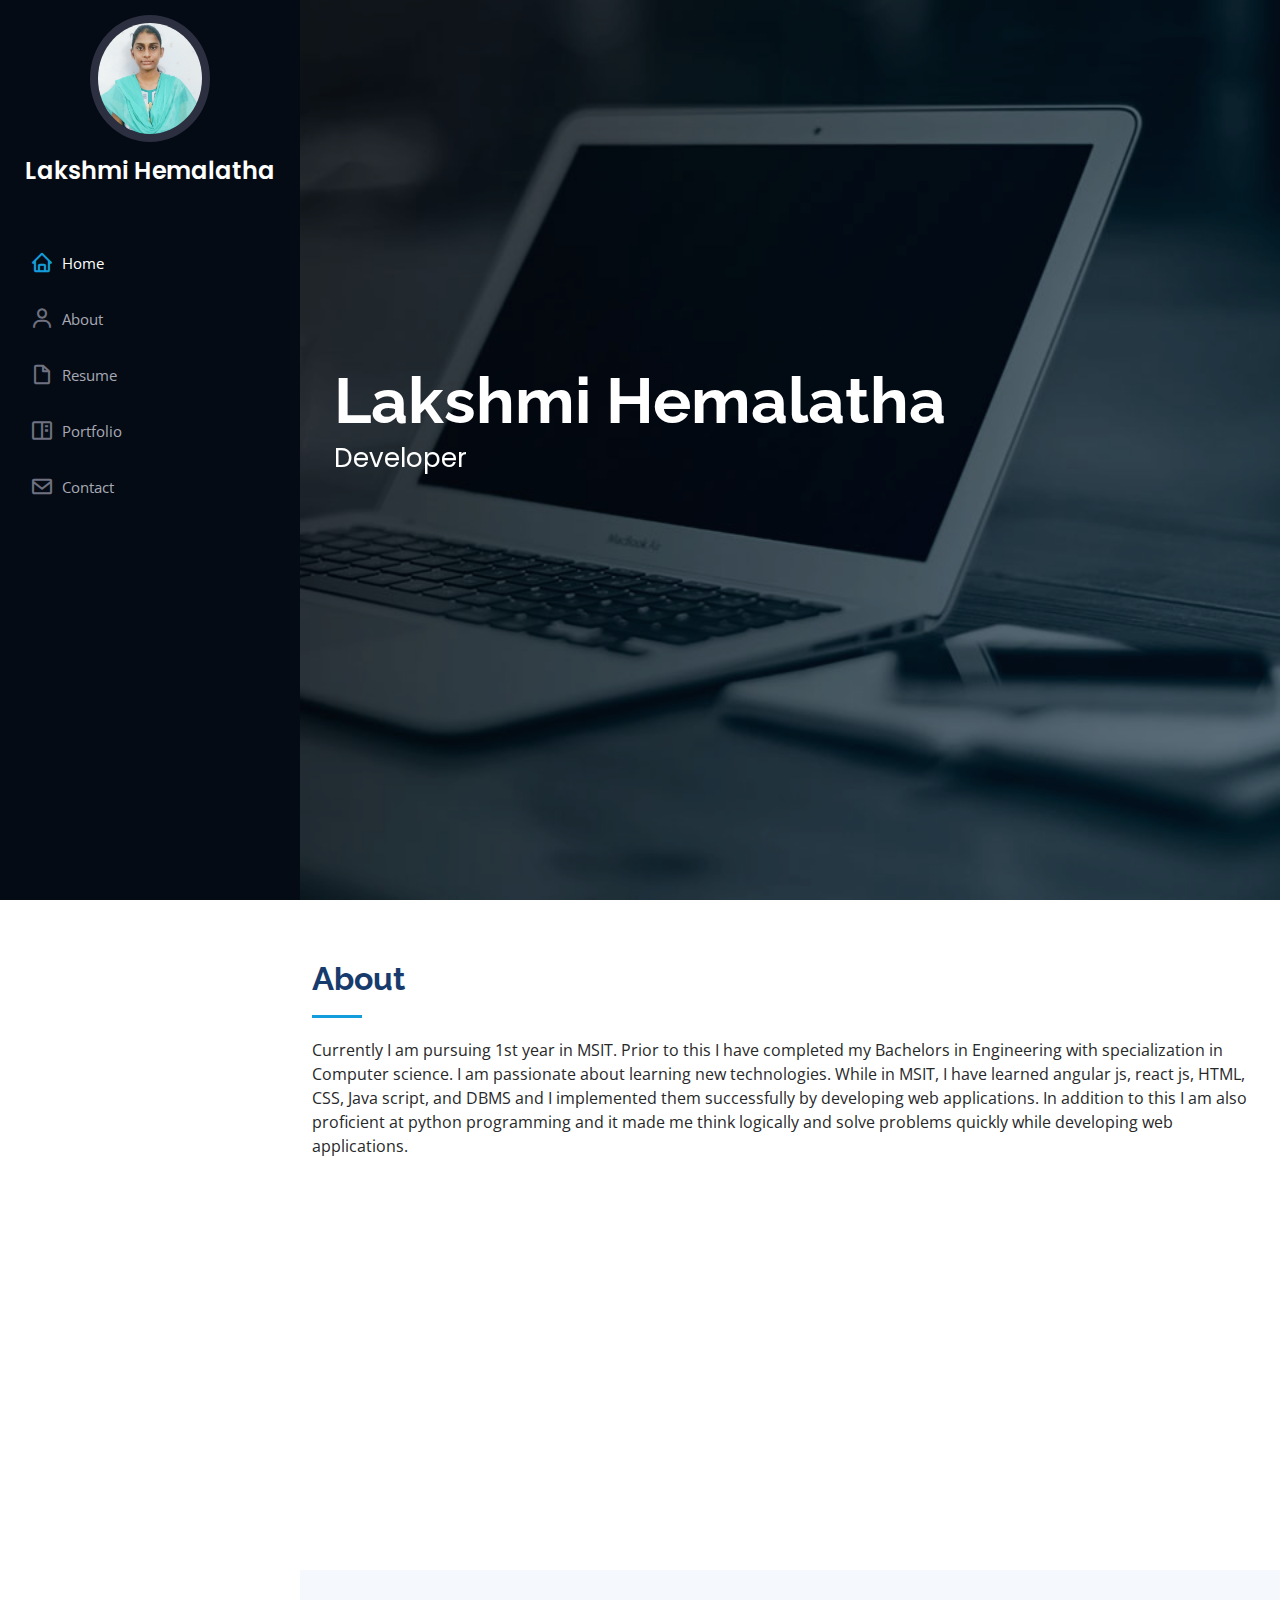
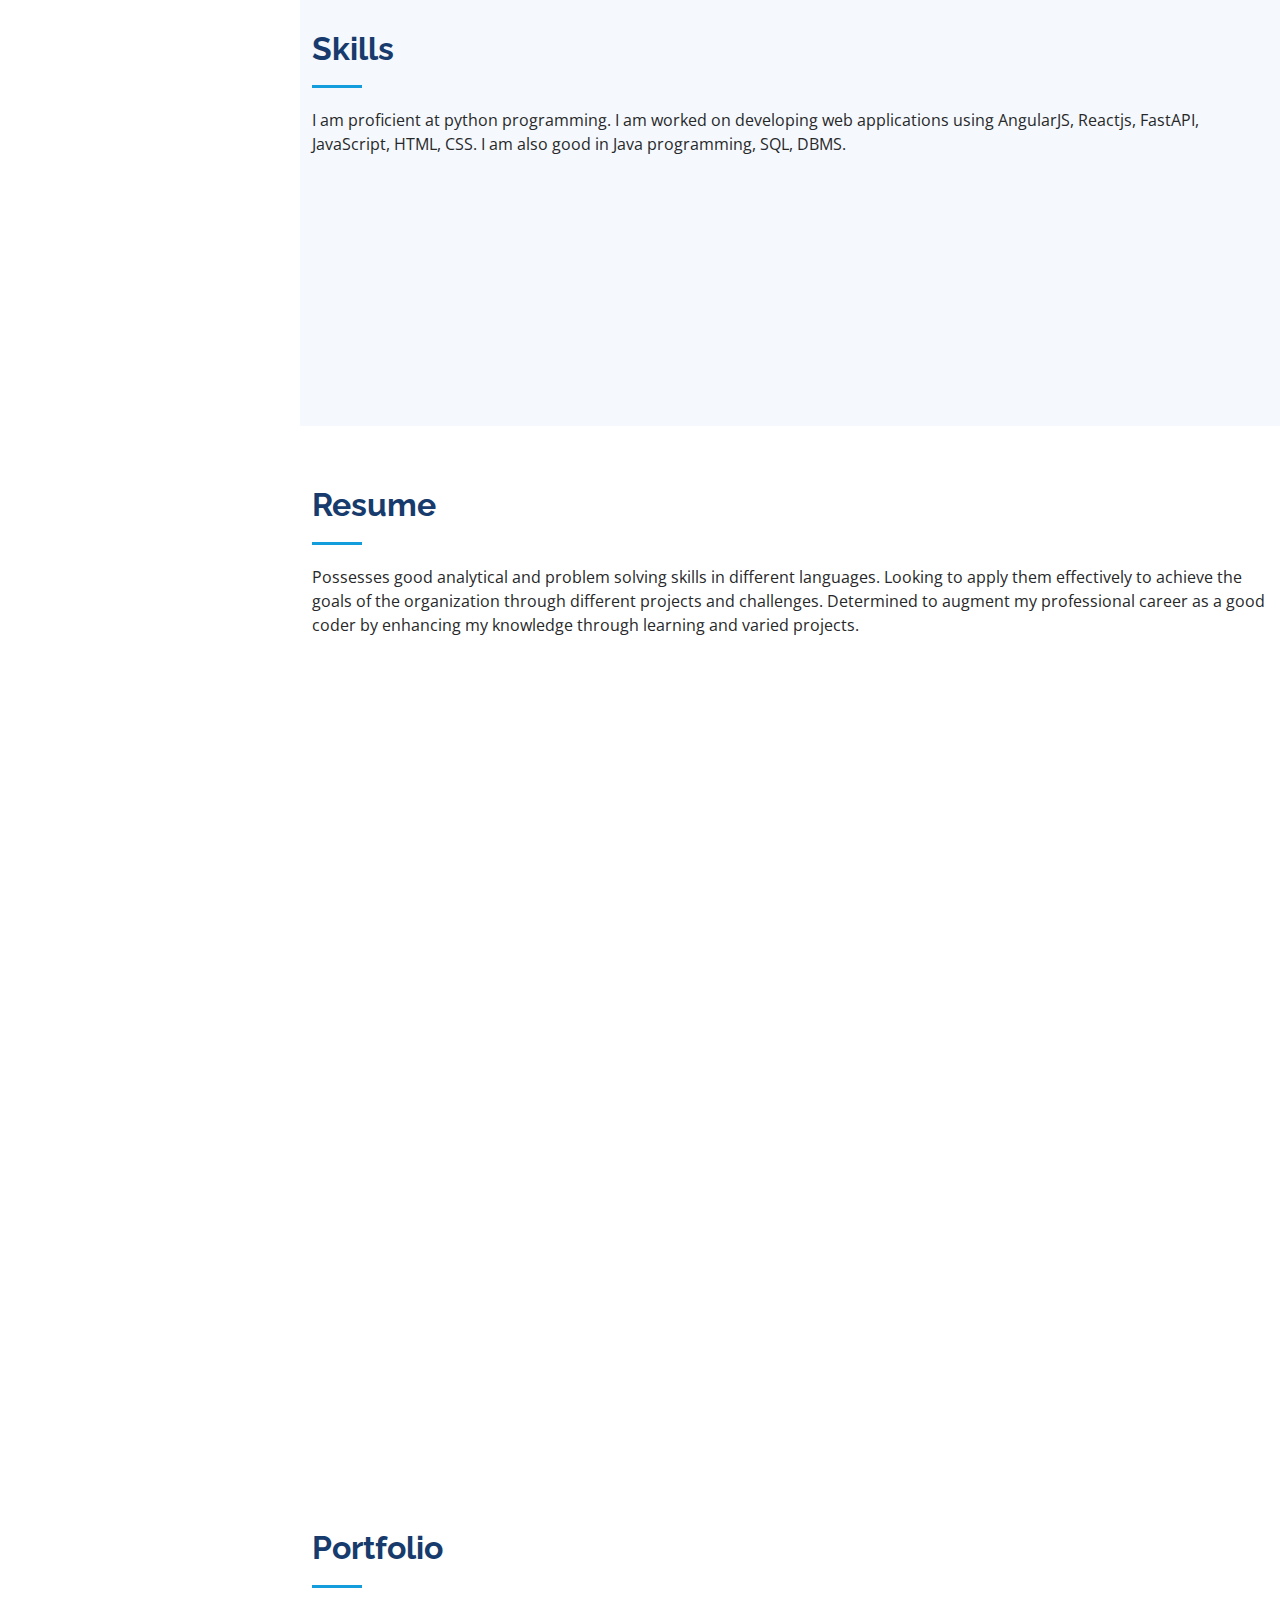
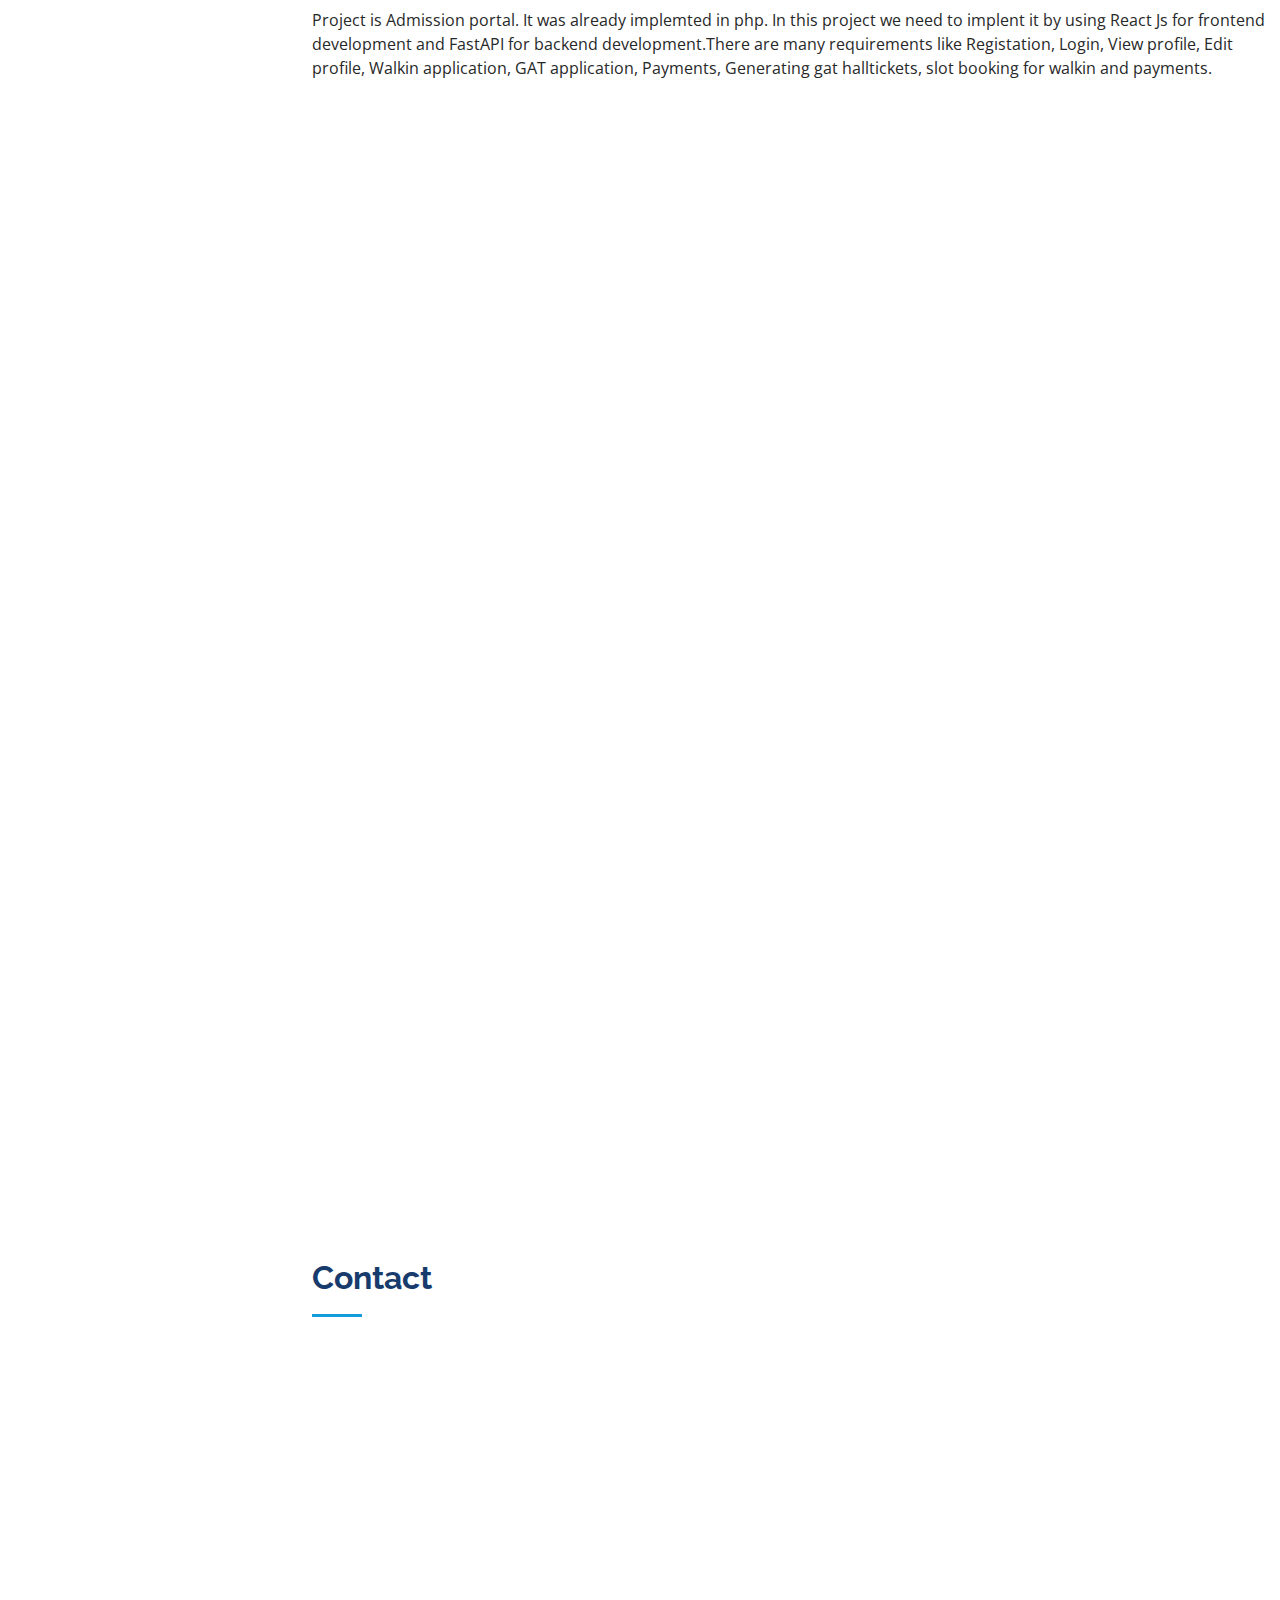
==== commit 3a9fbbc4: "final3" ====
--- a/index.html
+++ b/index.html
@@ -55,7 +55,7 @@
           <a href="#" class="linkedin"><i class="bx bxl-linkedin"></i></a>
         </div> -->
       </div>
-
+      &nbsp;&nbsp;
       <nav id="navbar" class="nav-menu navbar">
         <ul>
           <li><a href="#hero" class="nav-link scrollto active"><i class="bx bx-home"></i> <span>Home</span></a></li>
@@ -113,7 +113,7 @@
               <div class="col-lg-6">
                 <ul>
                   <!-- <li><i class="bi bi-chevron-right"></i> <strong>Age:</strong> <span>30</span></li> -->
-                  <li><i class="bi bi-chevron-right"></i> <strong>Degree:</strong> <span>Master</span></li>
+                  <li><i class="bi bi-chevron-right"></i> <strong>Degree:</strong> <span>Master's</span></li>
                   <li><i class="bi bi-chevron-right"></i> <strong>PhEmailone:</strong> <span>lakshmihemalathanaredla@gmail.com</span></li>
                   <li><i class="bi bi-chevron-right"></i> <strong>City:</strong> <span>Vijayawada</span></li>
                   <!-- <li><i class="bi bi-chevron-right"></i> <strong>Freelance:</strong> <span>Available</span></li> -->
@@ -697,7 +697,7 @@
 
   <!-- ======= Footer ======= -->
   <footer id="footer">
-    <div class="container">
+    <!-- <div class="container">
       <div class="copyright">
         &copy; Copyright <strong><span>iPortfolio</span></strong>
       </div>
@@ -706,9 +706,9 @@
         <!-- You can delete the links only if you purchased the pro version. -->
         <!-- Licensing information: https://bootstrapmade.com/license/ -->
         <!-- Purchase the pro version with working PHP/AJAX contact form: https://bootstrapmade.com/iportfolio-bootstrap-portfolio-websites-template/ -->
-        Designed by <a href="https://bootstrapmade.com/">BootstrapMade</a>
-      </div>
-    </div>
+        <!-- Designed by <a href="https://bootstrapmade.com/">BootstrapMade</a>
+      </div>
+    </div> --> 
   </footer><!-- End  Footer -->
 
   <a href="#" class="back-to-top d-flex align-items-center justify-content-center"><i class="bi bi-arrow-up-short"></i></a>
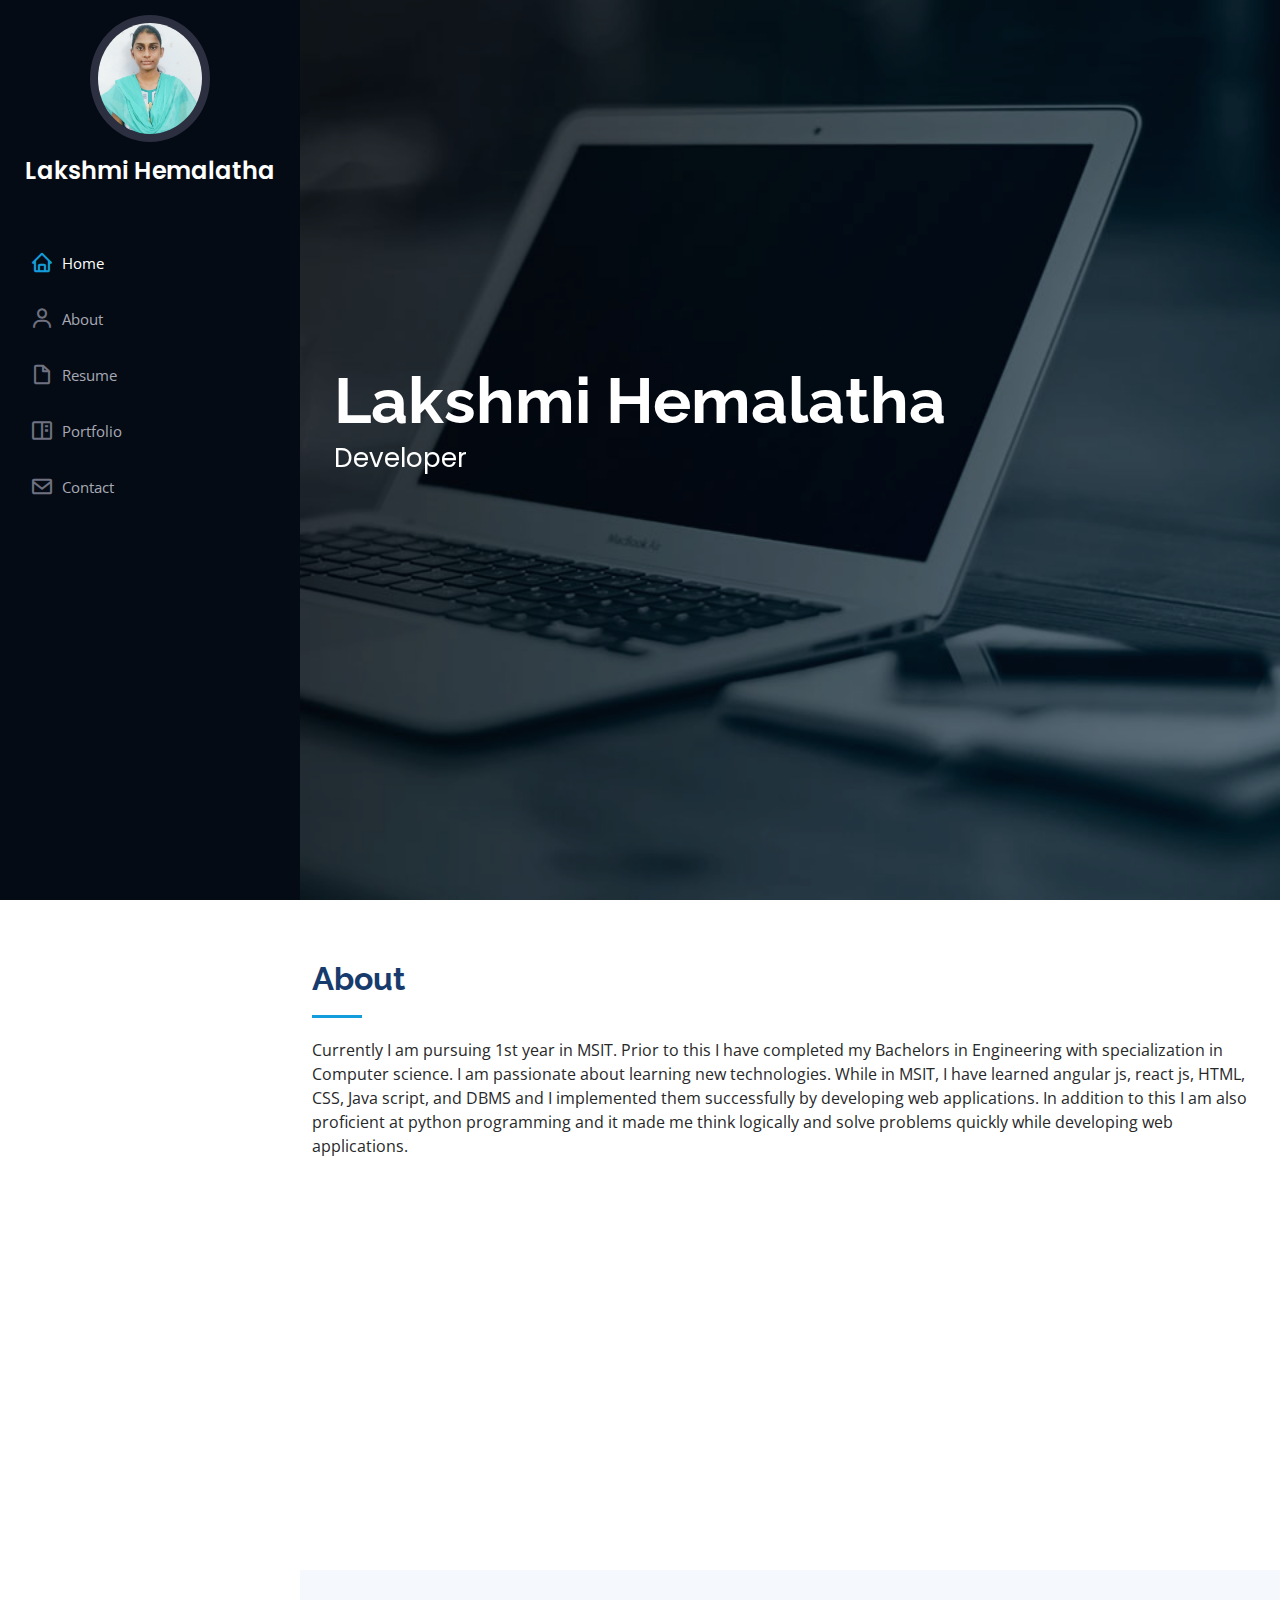
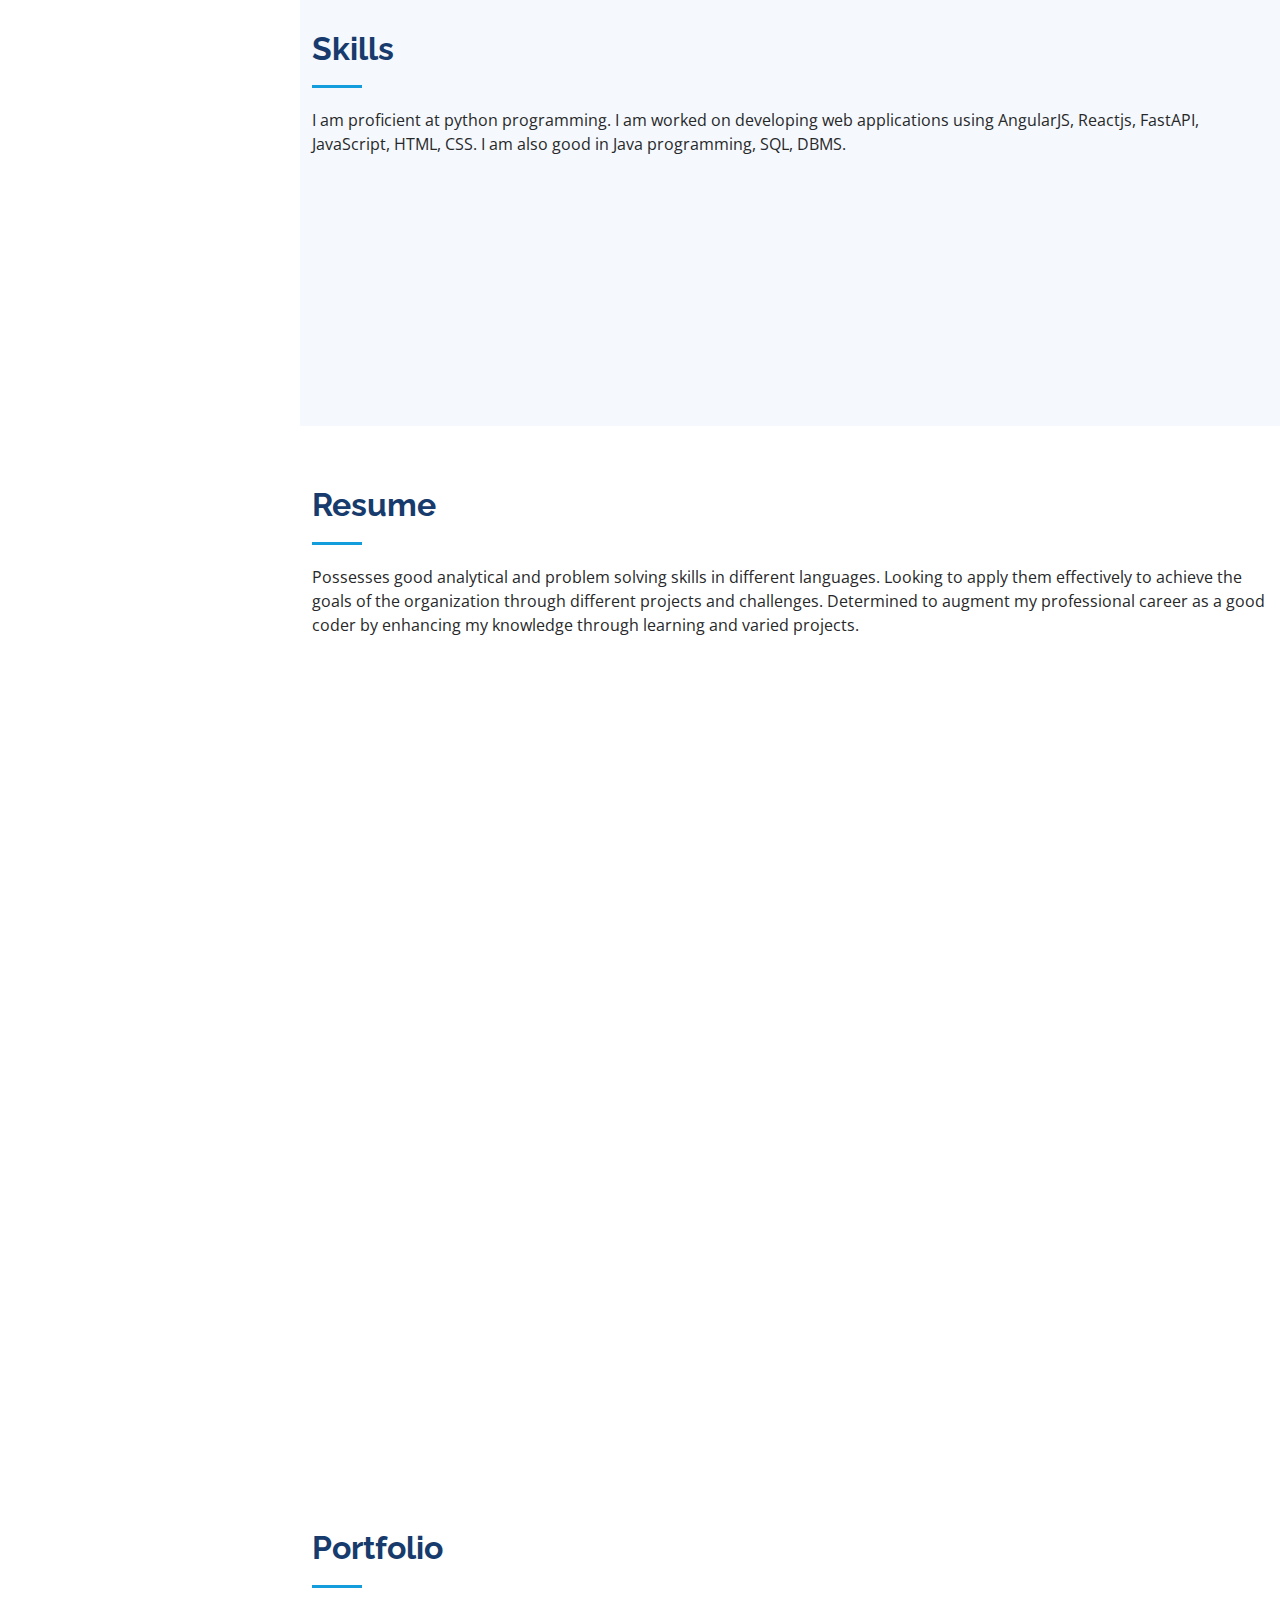
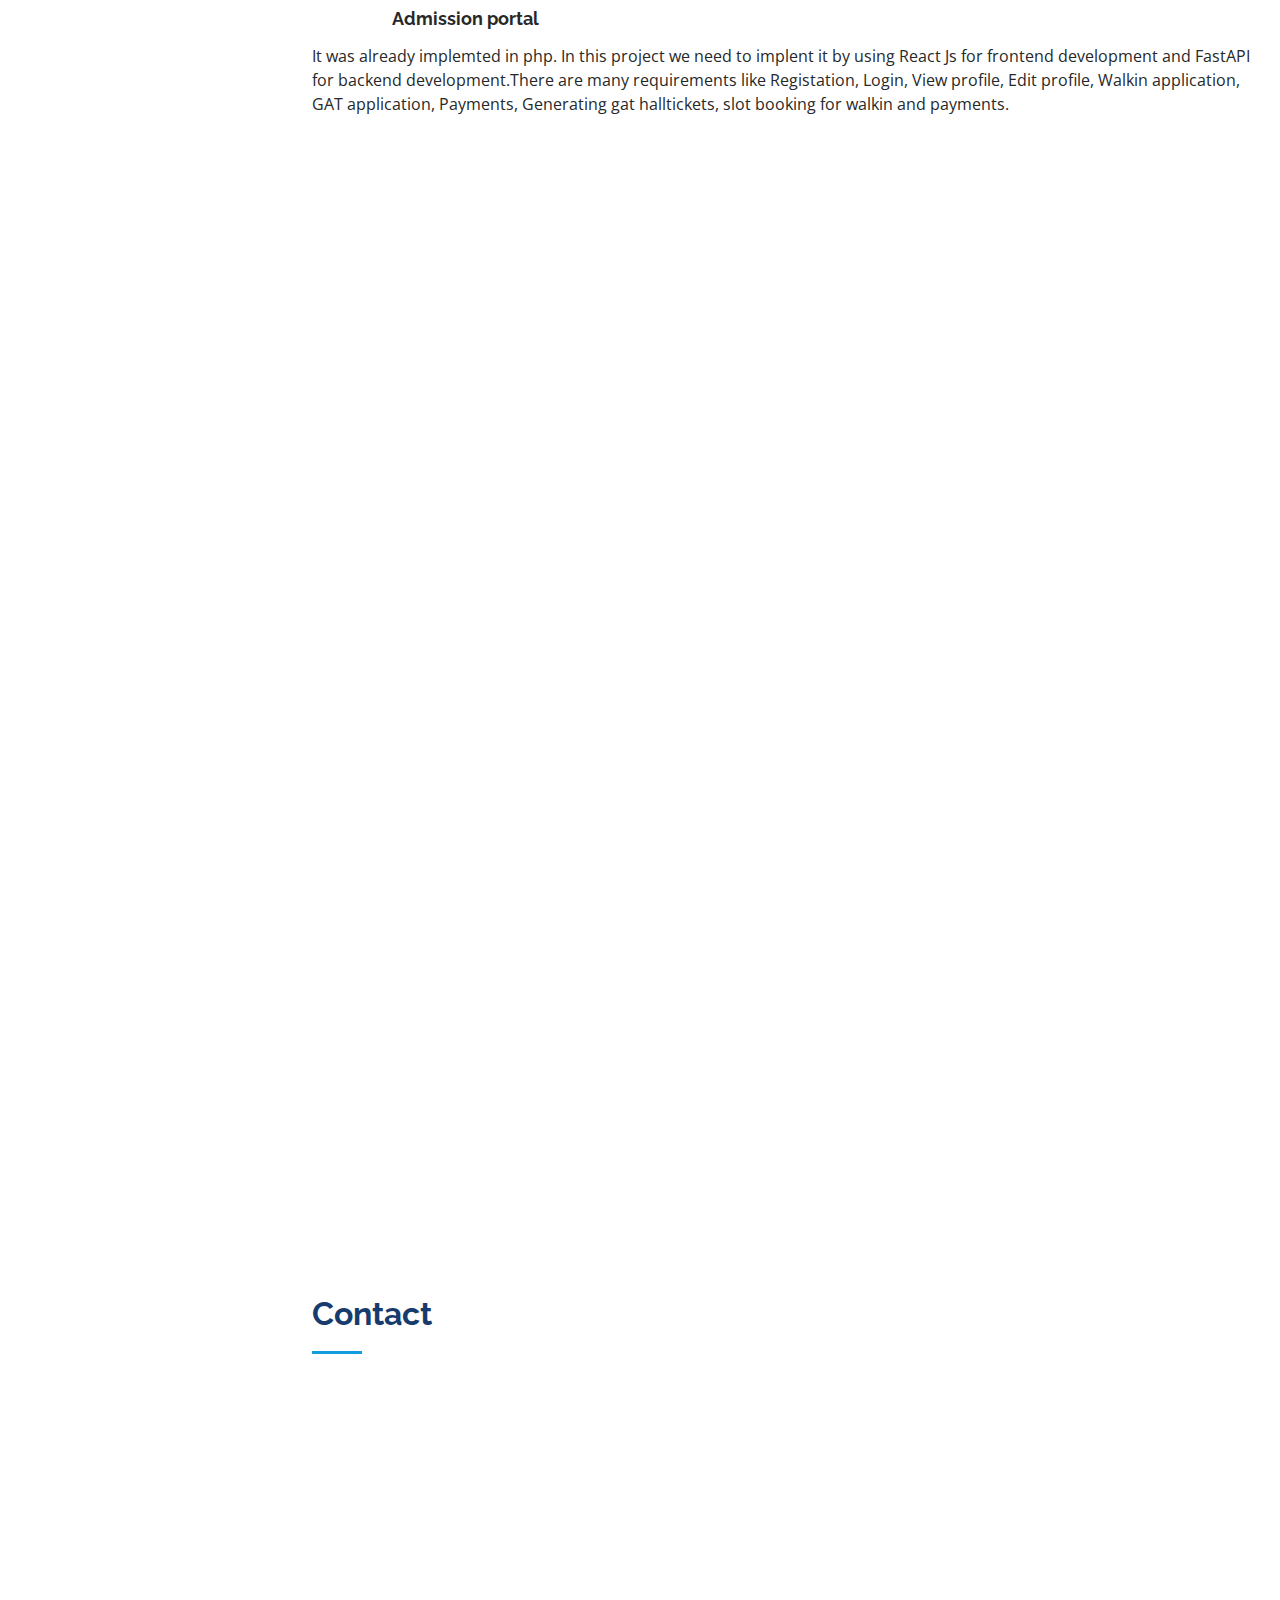
==== commit 520c5716: "change" ====
--- a/index.html
+++ b/index.html
@@ -114,7 +114,7 @@
                 <ul>
                   <!-- <li><i class="bi bi-chevron-right"></i> <strong>Age:</strong> <span>30</span></li> -->
                   <li><i class="bi bi-chevron-right"></i> <strong>Degree:</strong> <span>Master's</span></li>
-                  <li><i class="bi bi-chevron-right"></i> <strong>PhEmailone:</strong> <span>lakshmihemalathanaredla@gmail.com</span></li>
+                  <li><i class="bi bi-chevron-right"></i> <strong>Email:</strong> <span>lakshmihemalathanaredla@gmail.com</span></li>
                   <li><i class="bi bi-chevron-right"></i> <strong>City:</strong> <span>Vijayawada</span></li>
                   <!-- <li><i class="bi bi-chevron-right"></i> <strong>Freelance:</strong> <span>Available</span></li> -->
                 </ul>
@@ -328,7 +328,8 @@
 
         <div class="section-title">
           <h2>Portfolio</h2>
-          <p>Project is Admission portal. It was already implemted in php. In this project we need to implent it by using React Js for frontend development and FastAPI for backend development.There are many requirements like Registation, Login, View profile, Edit profile, Walkin application, GAT application, Payments, Generating gat halltickets, slot booking for walkin and payments. </p>
+          <h3 class="title">Admission portal</h3>
+          <p>It was already implemted in php. In this project we need to implent it by using React Js for frontend development and FastAPI for backend development.There are many requirements like Registation, Login, View profile, Edit profile, Walkin application, GAT application, Payments, Generating gat halltickets, slot booking for walkin and payments. </p>
         </div>
 
         <div class="row">
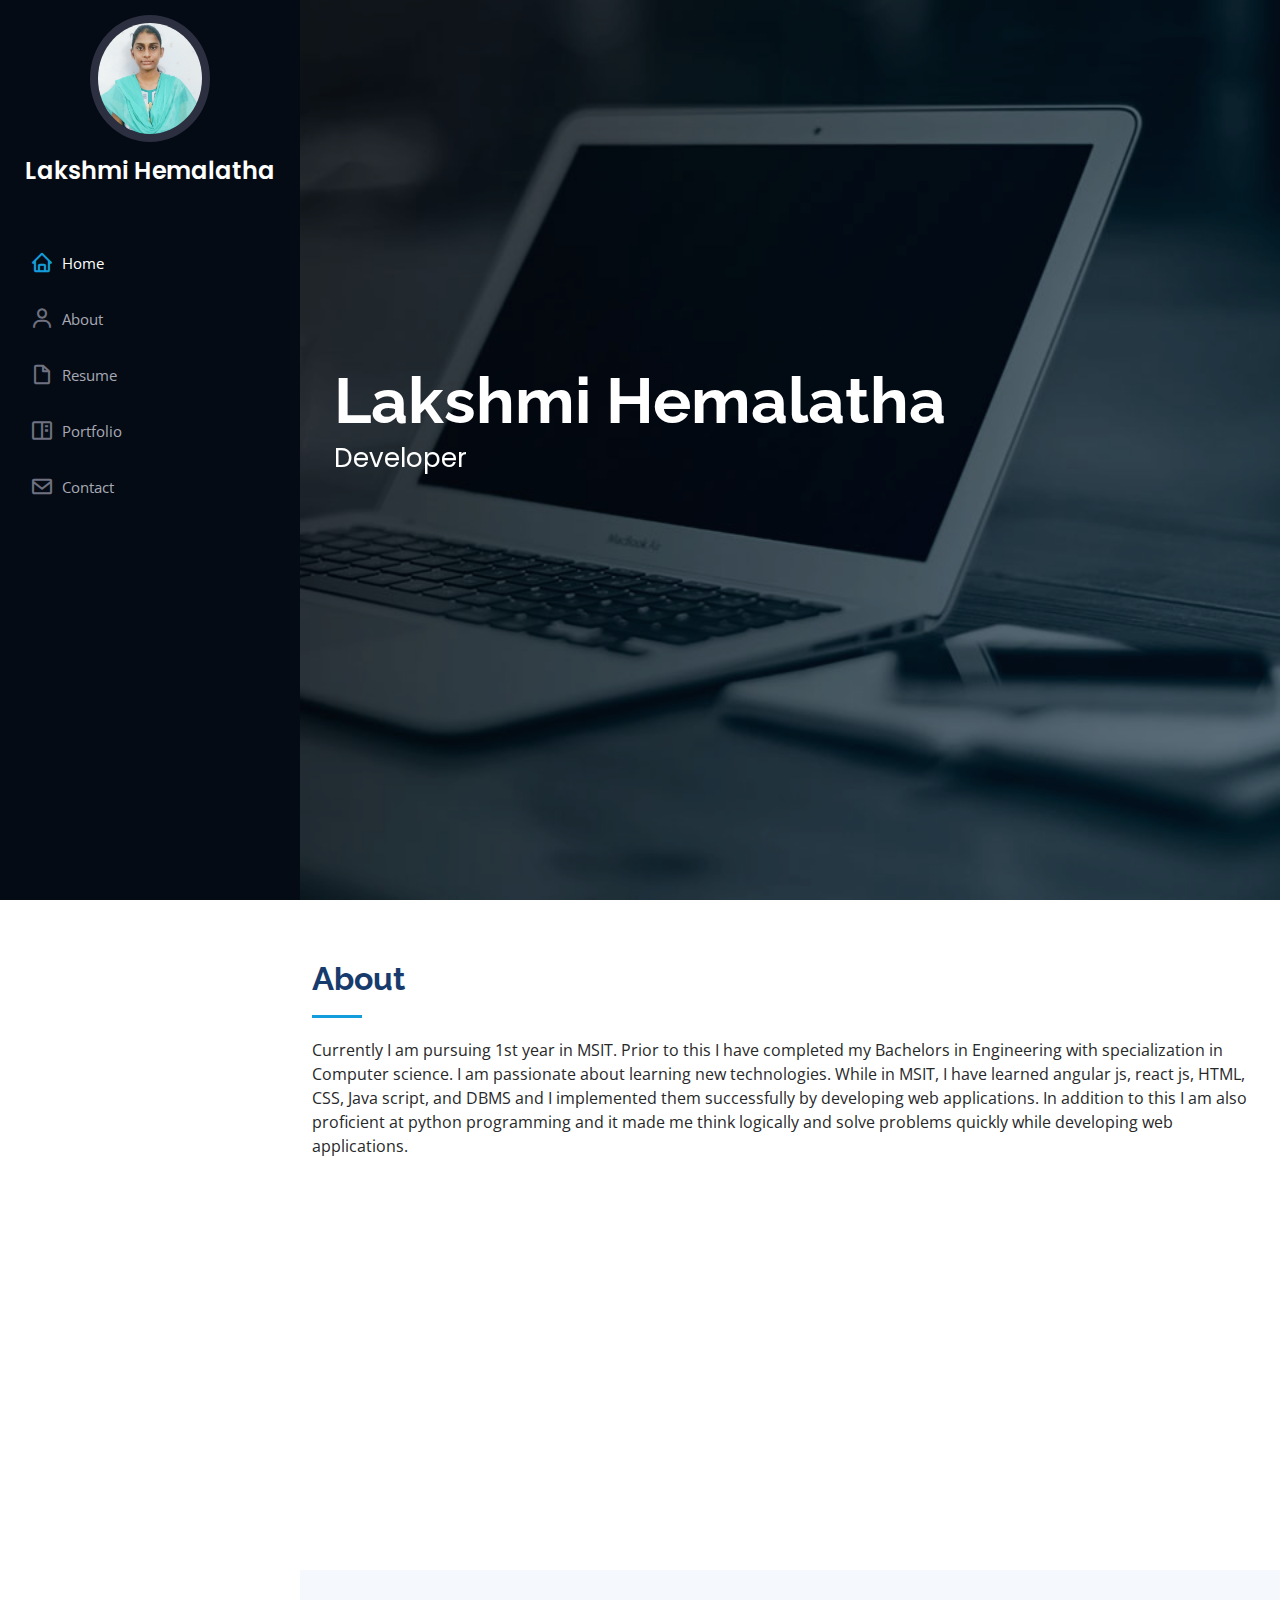
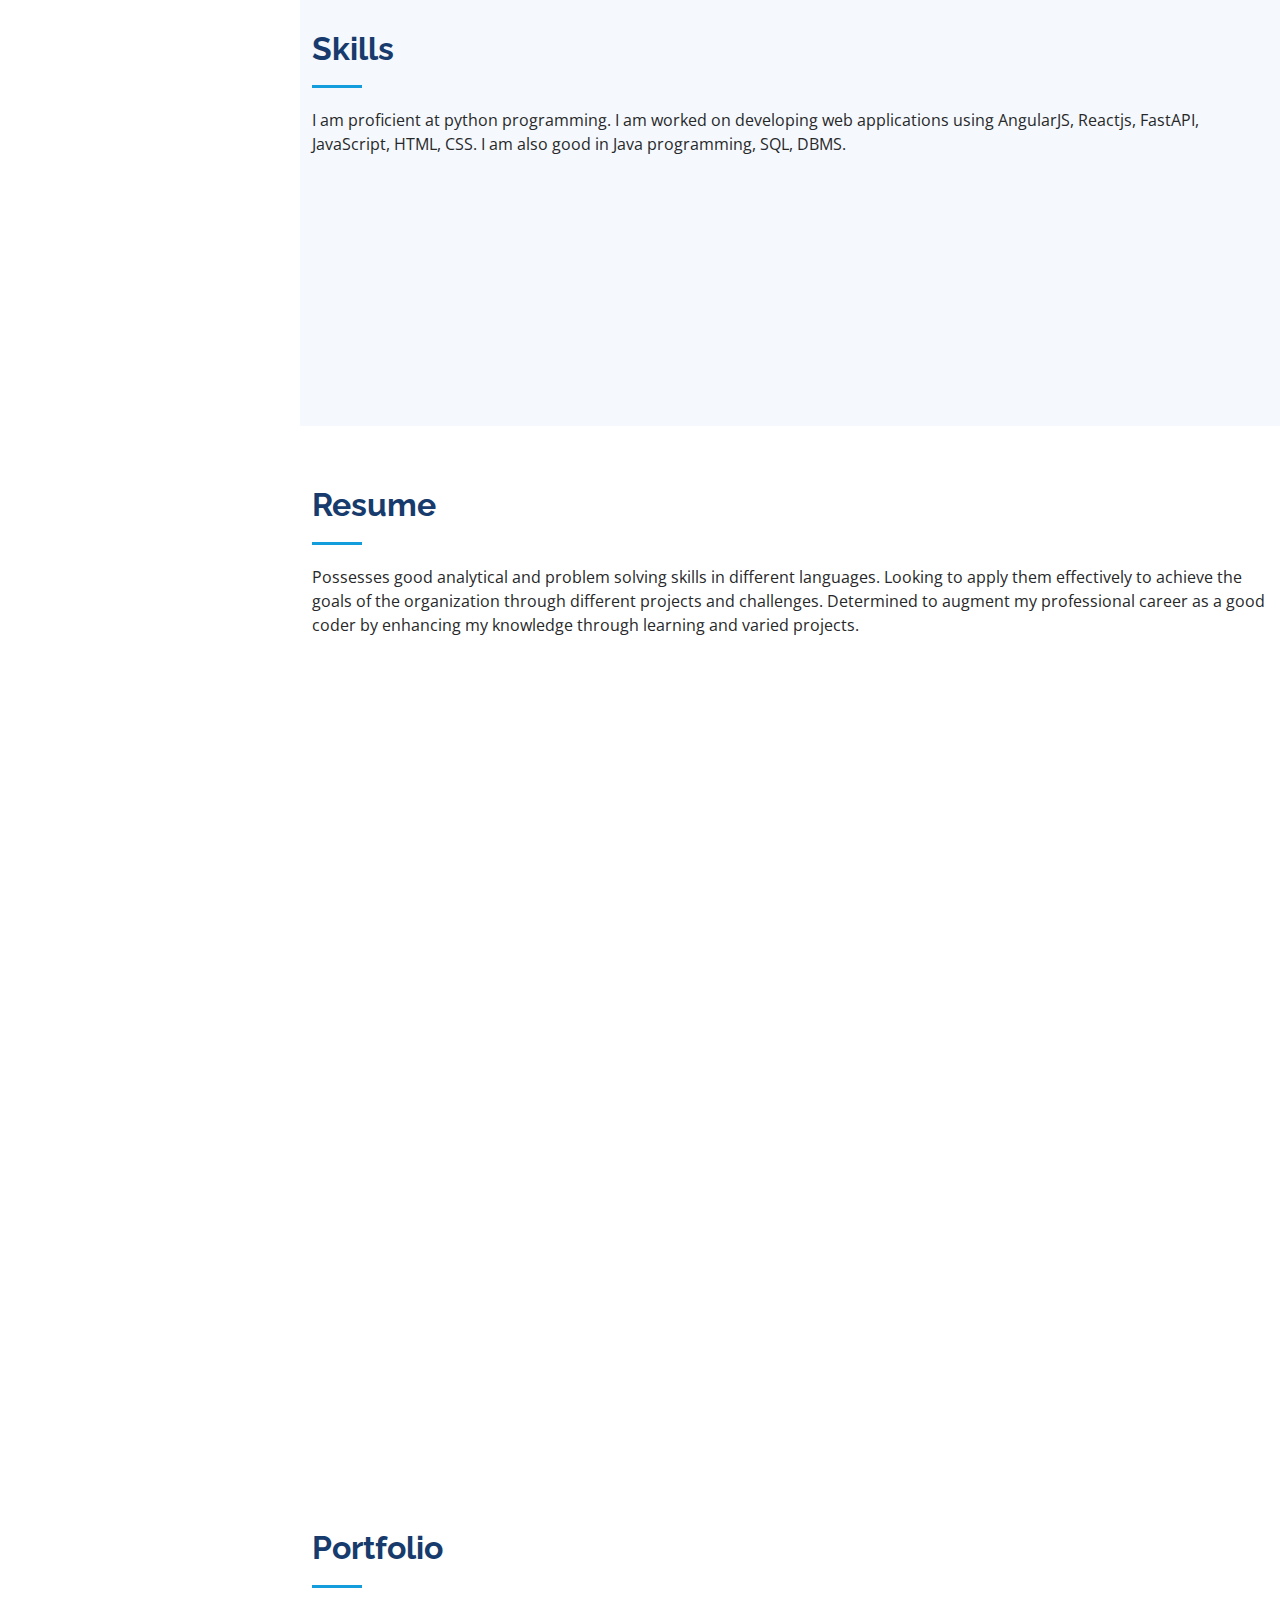
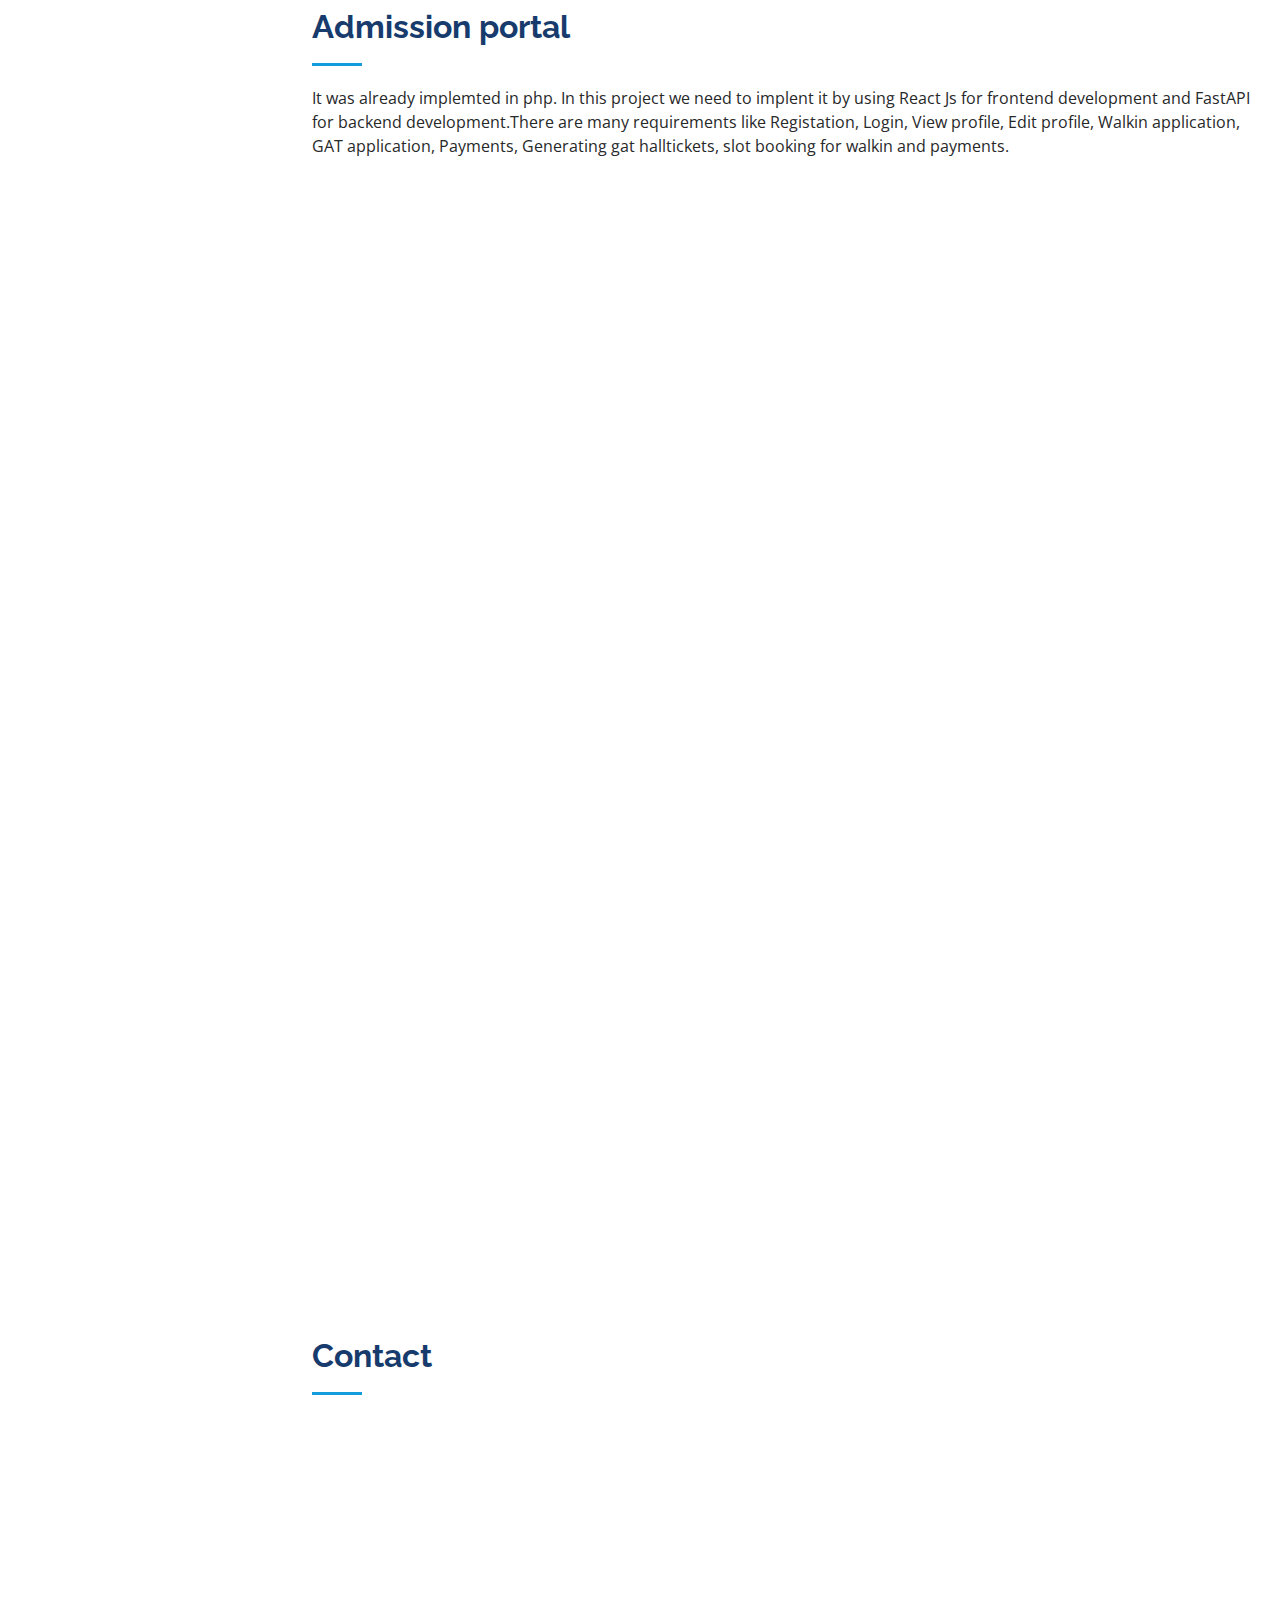
==== commit 57a54225: "changes" ====
--- a/index.html
+++ b/index.html
@@ -328,7 +328,7 @@
 
         <div class="section-title">
           <h2>Portfolio</h2>
-          <h3 class="title">Admission portal</h3>
+          <h2>Admission portal</h2>
           <p>It was already implemted in php. In this project we need to implent it by using React Js for frontend development and FastAPI for backend development.There are many requirements like Registation, Login, View profile, Edit profile, Walkin application, GAT application, Payments, Generating gat halltickets, slot booking for walkin and payments. </p>
         </div>
 
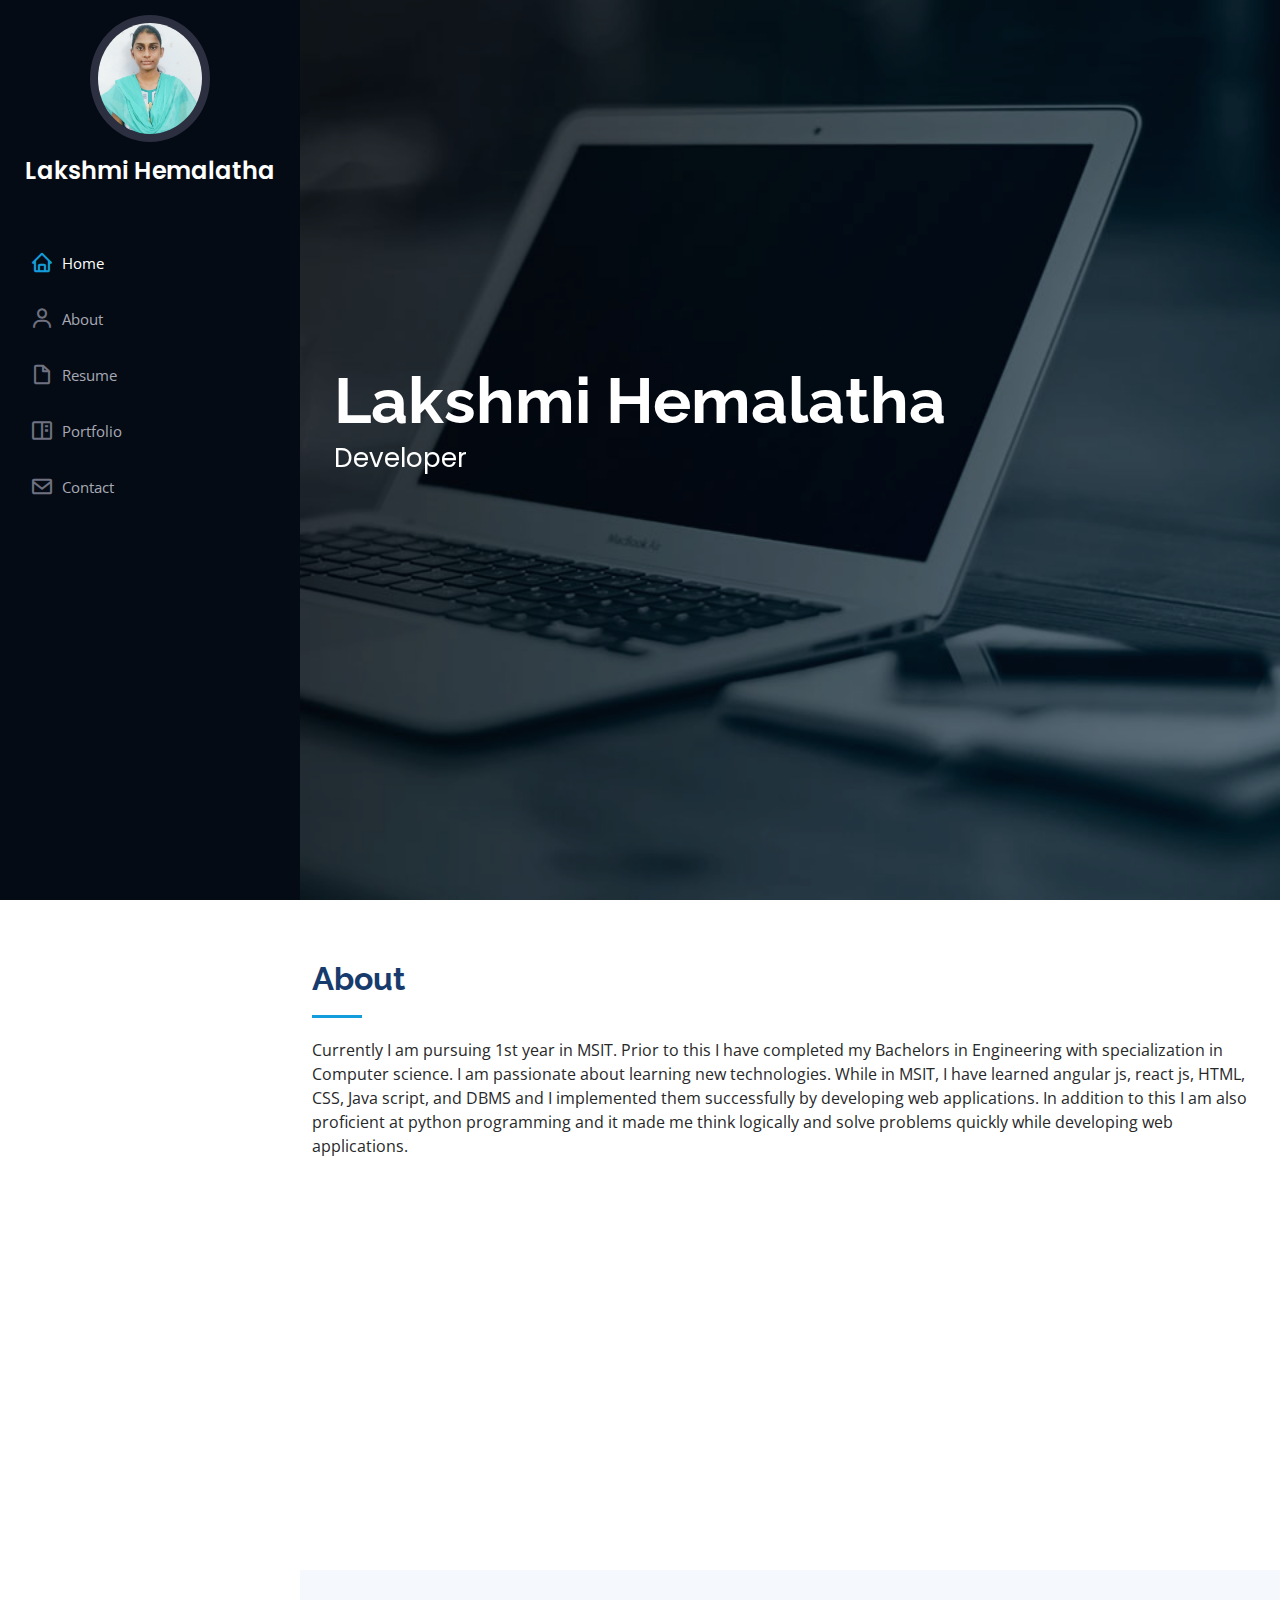
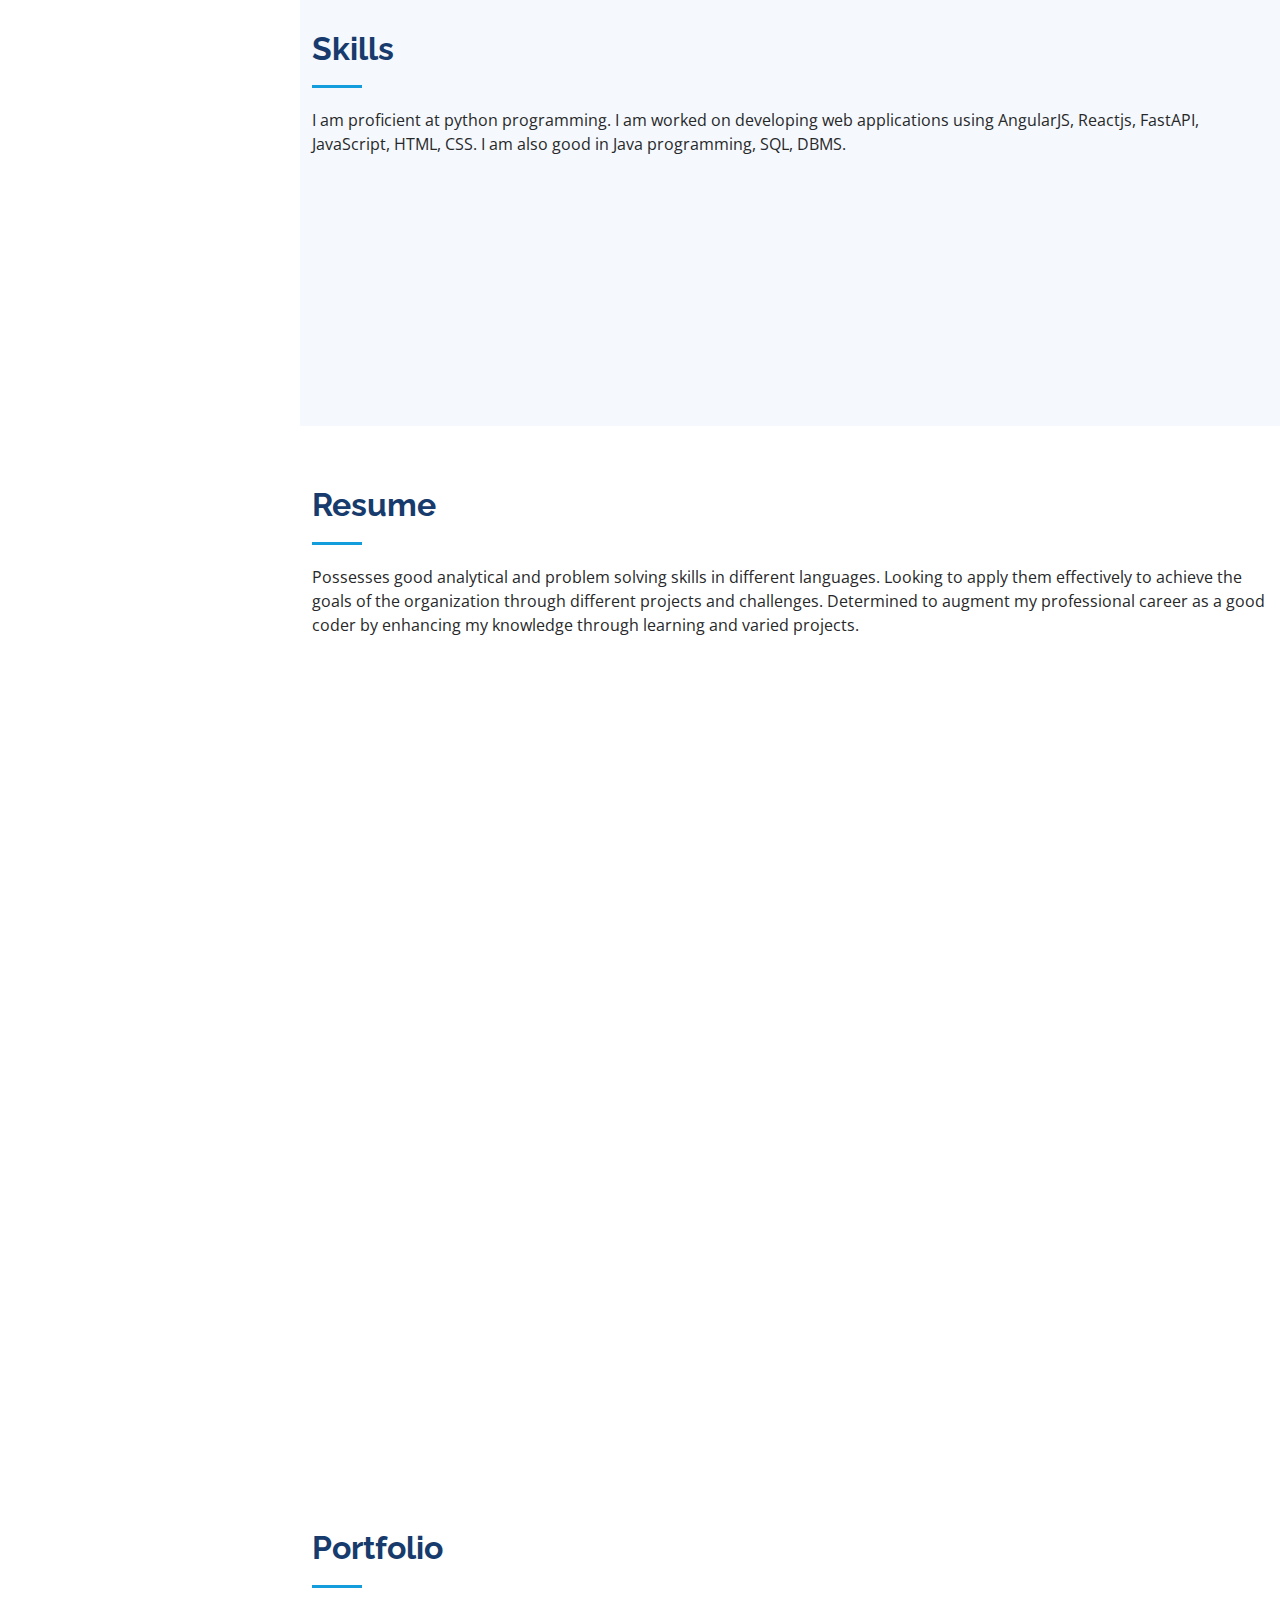
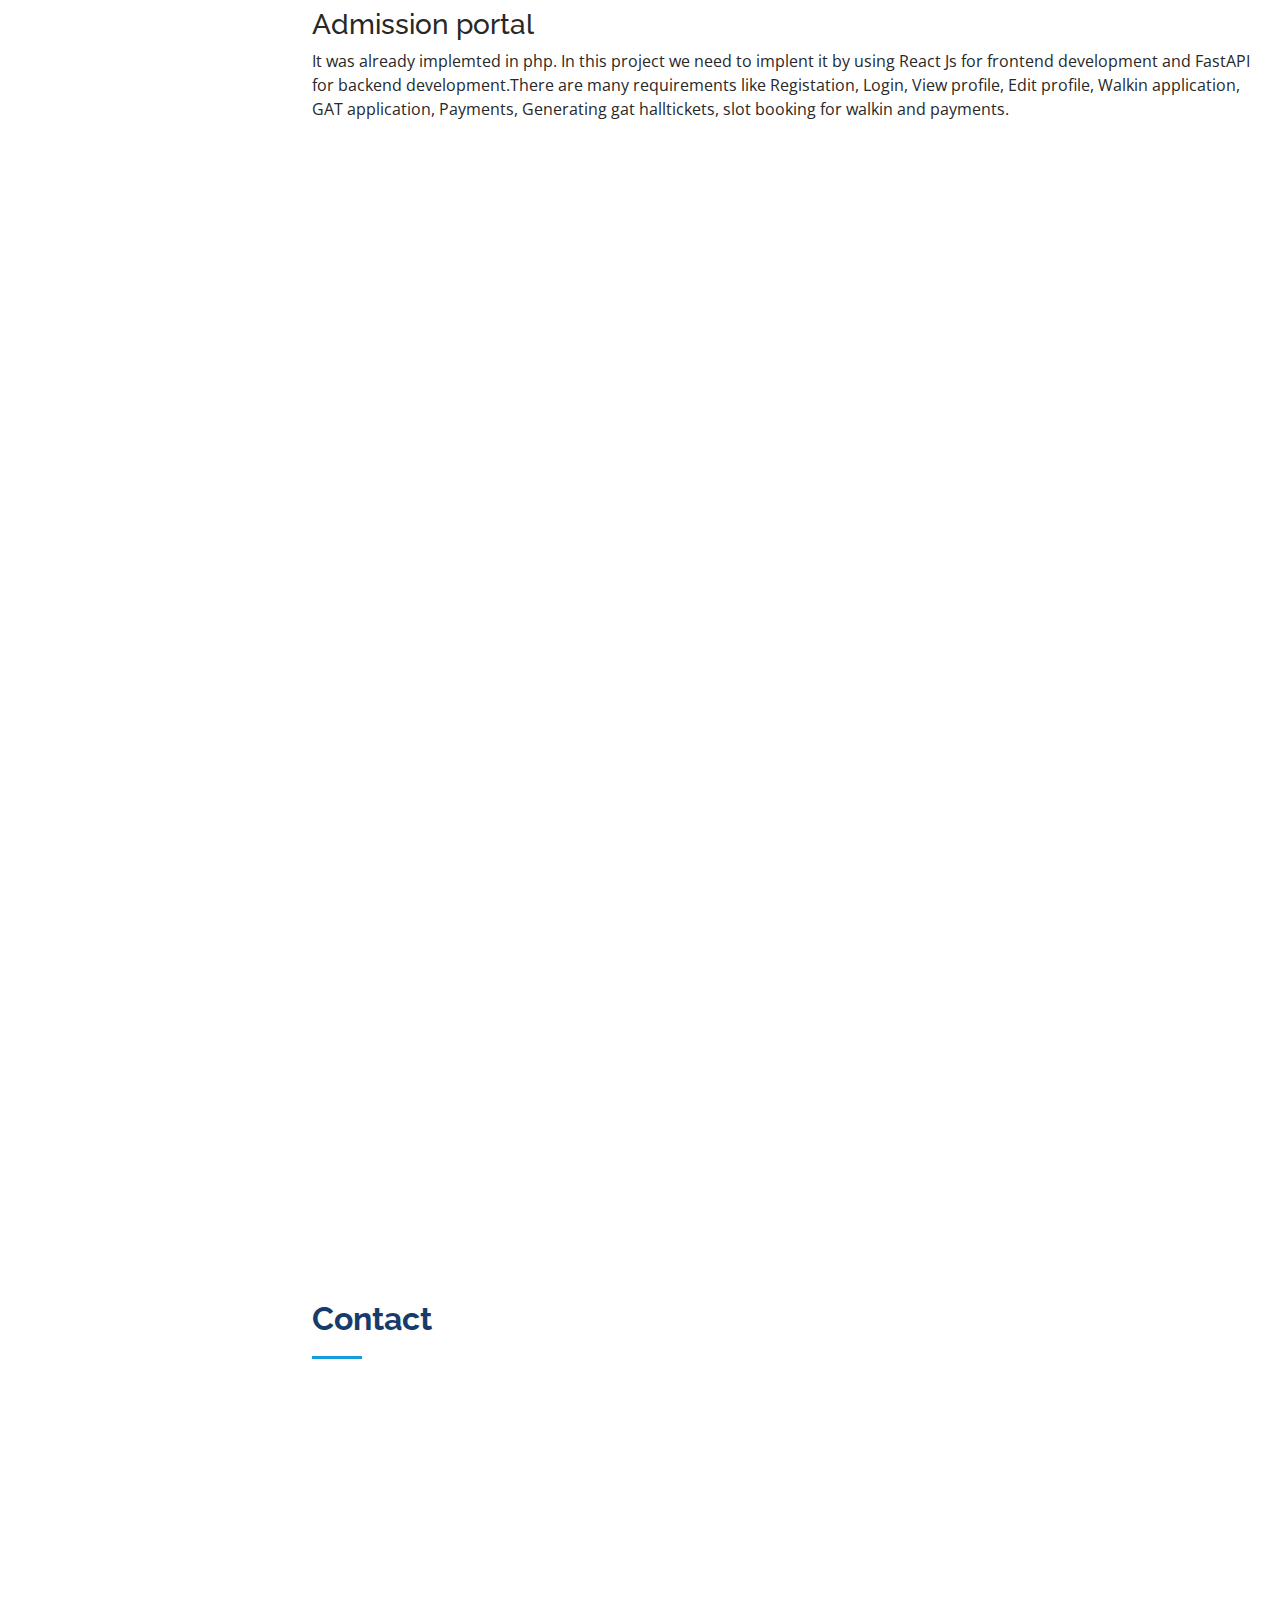
==== commit 8d567de3: "final" ====
--- a/index.html
+++ b/index.html
@@ -328,7 +328,7 @@
 
         <div class="section-title">
           <h2>Portfolio</h2>
-          <h2>Admission portal</h2>
+          <h3 class="resume-title">Admission portal</h3>
           <p>It was already implemted in php. In this project we need to implent it by using React Js for frontend development and FastAPI for backend development.There are many requirements like Registation, Login, View profile, Edit profile, Walkin application, GAT application, Payments, Generating gat halltickets, slot booking for walkin and payments. </p>
         </div>
 
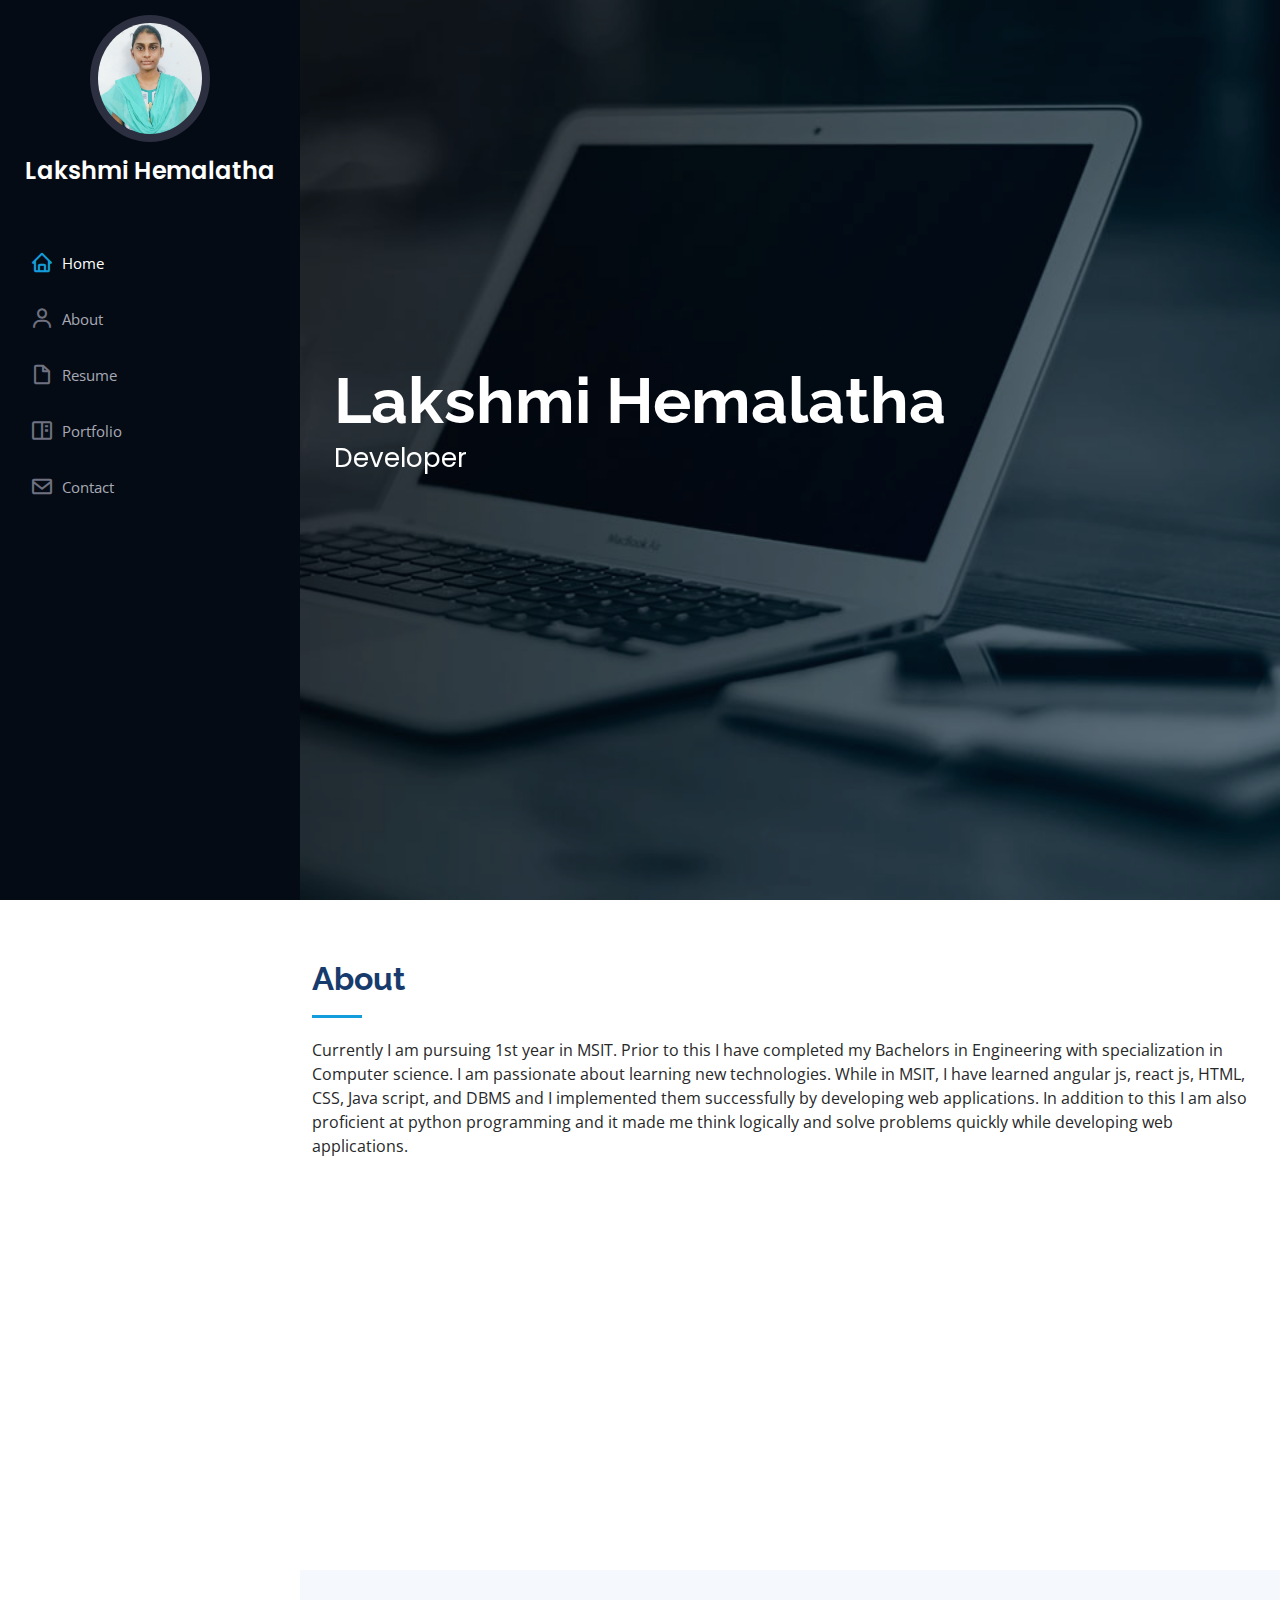
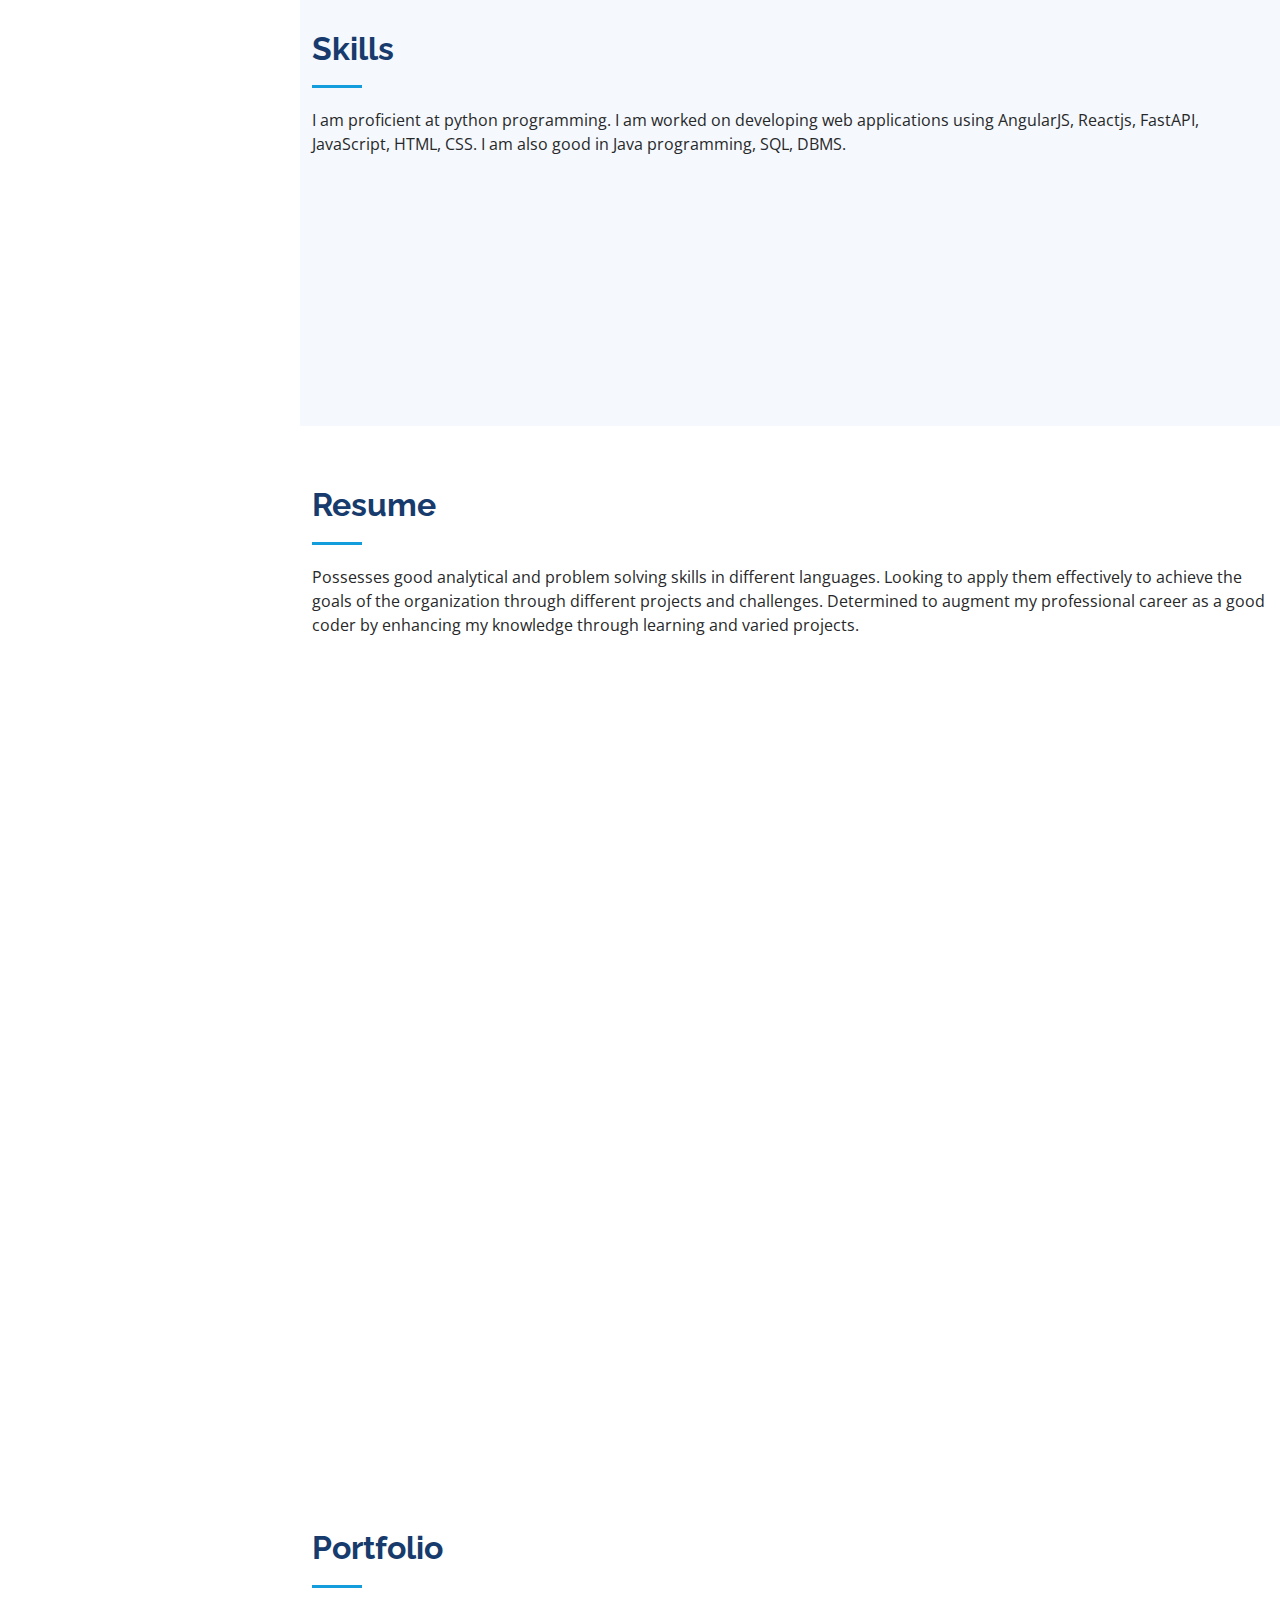
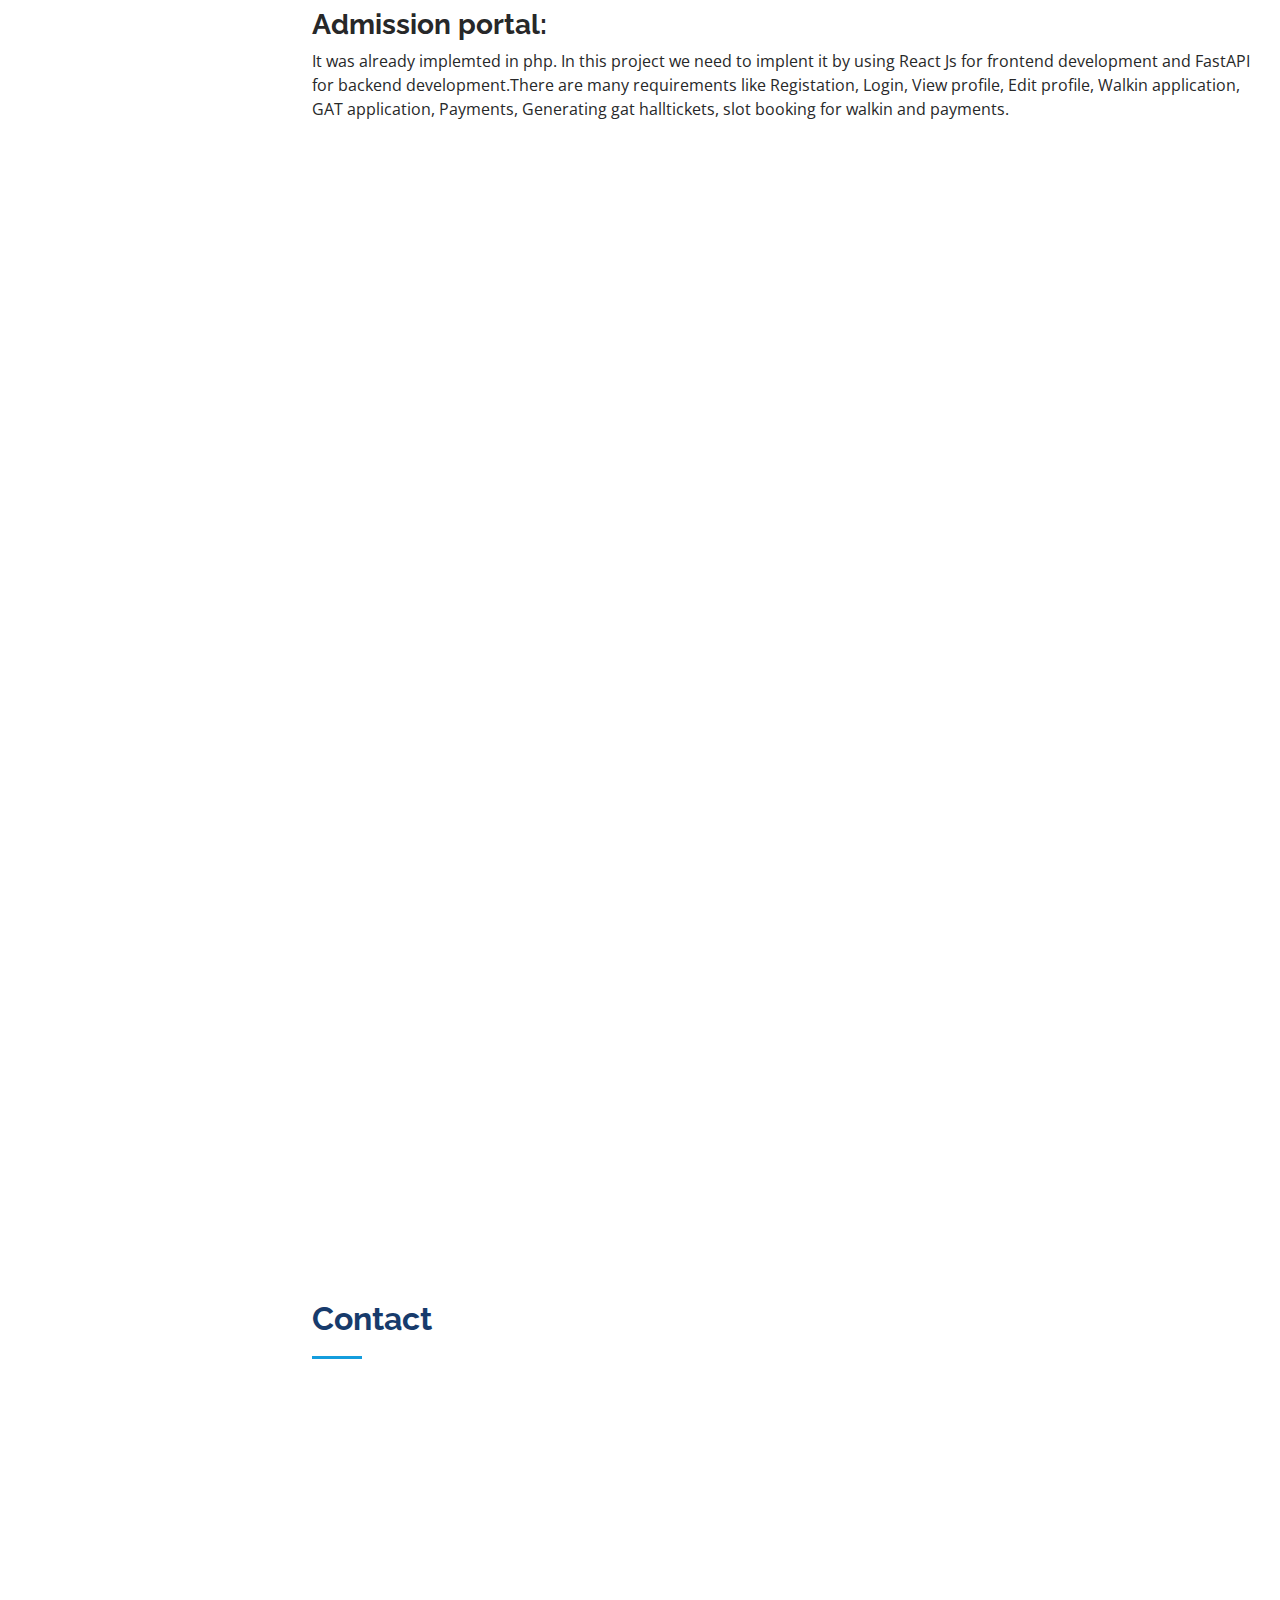
==== commit 148c5763: "final" ====
--- a/index.html
+++ b/index.html
@@ -328,7 +328,7 @@
 
         <div class="section-title">
           <h2>Portfolio</h2>
-          <h3 class="resume-title">Admission portal</h3>
+          <h3 class="resume-title"><b>Admission portal:</b></h3>
           <p>It was already implemted in php. In this project we need to implent it by using React Js for frontend development and FastAPI for backend development.There are many requirements like Registation, Login, View profile, Edit profile, Walkin application, GAT application, Payments, Generating gat halltickets, slot booking for walkin and payments. </p>
         </div>
 
